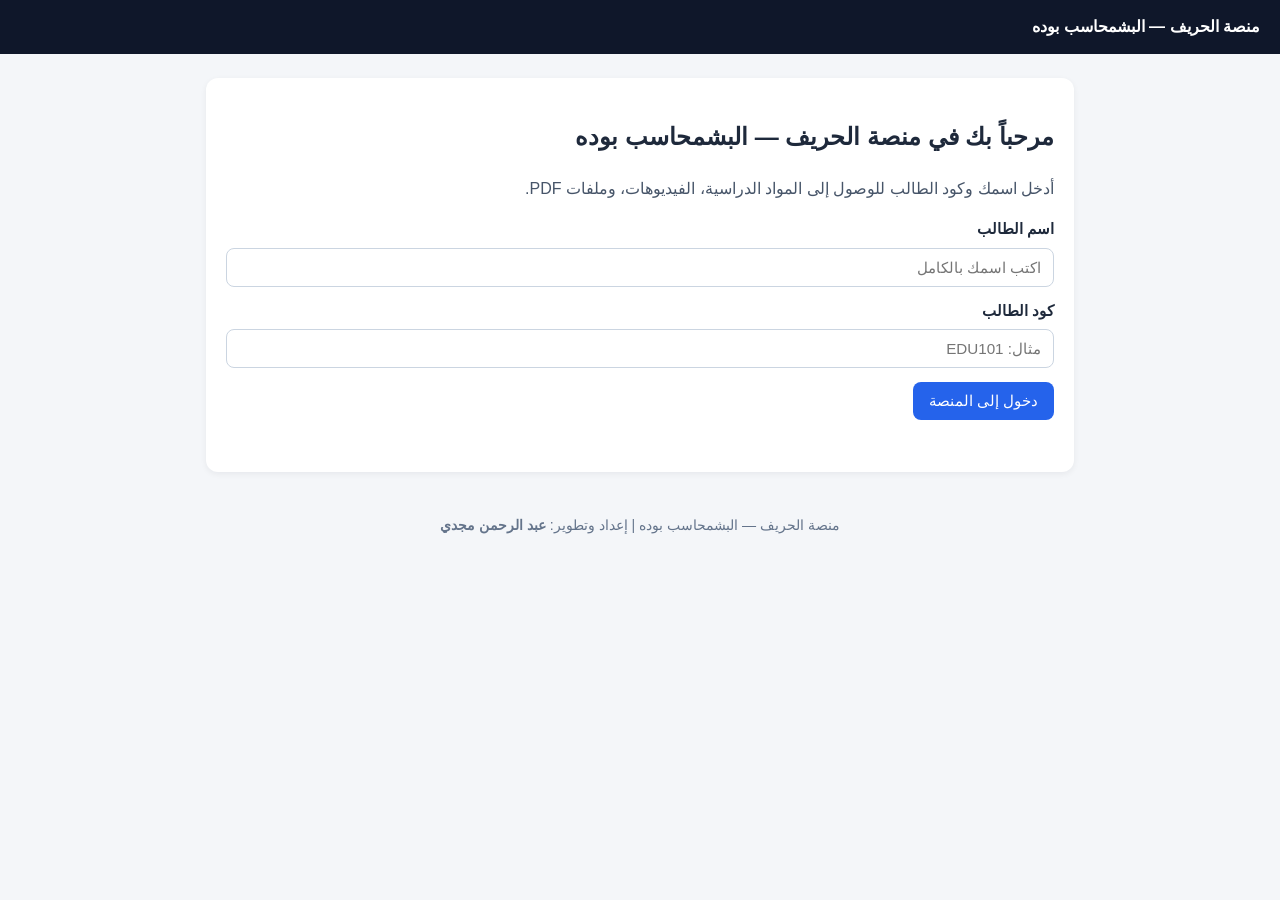
==== index.html @ e99d5e2d "Update index.html" ====
<!DOCTYPE html>
<html lang="ar" dir="rtl">
<head>
  <meta charset="UTF-8">
  <meta name="viewport" content="width=device-width, initial-scale=1.0">
  <title>منصة الحريف — البشمحاسب بوده</title>
  <link rel="stylesheet" href="style.css">
  <style>
    .btn,
    a.btn,
    button.btn {
      background-color: #2563eb;
      color: #ffffff;
      border-color: #2563eb;
    }

    .btn:hover,
    a.btn:hover,
    button.btn:hover {
      background-color: #1d4ed8;
      border-color: #1d4ed8;
    }

    .btn-logout {
      background-color: #dc2626 !important;
      border-color: #dc2626 !important;
    }

    input:focus {
      outline: 2px solid #2563eb;
      border-color: #2563eb;
    }
  </style>
</head>
<body>

  <header class="navbar">
    <strong>منصة الحريف — البشمحاسب بوده</strong>
    <div class="nav-actions">
      <span id="studentBadge"></span>
      <button type="button" id="logoutBtn" class="btn btn-logout hidden">تسجيل خروج</button>
      <button type="button" id="menuToggle" class="menu-btn hidden" aria-expanded="false" aria-controls="mobileMenu">القائمة</button>
    </div>
  </header>

  <nav id="mobileMenu" aria-label="القائمة الجانبية">
    <a href="index.html">الرئيسية</a>
    <a href="course.html?id=1">مبادئ القانون</a>
    <a href="course.html?id=2">مبادئ الاقتصاد</a>
    <a href="course.html?id=3">لغة أجنبية</a>
    <a href="course.html?id=4">مبادئ المحاسبة المالية</a>
    <a href="course.html?id=5">مبادئ إدارة الأعمال</a>
  </nav>

  <main class="container">
    <!-- شاشة تسجيل الدخول -->
    <section id="loginSection" class="card">
      <h1>مرحباً بك في منصة الحريف — البشمحاسب بوده</h1>
      <p>أدخل اسمك وكود الطالب للوصول إلى المواد الدراسية، الفيديوهات، وملفات PDF.</p>

      <form id="loginForm">
        <label for="studentNameInput">اسم الطالب</label>
        <input type="text" id="studentNameInput" placeholder="اكتب اسمك بالكامل" required>

        <label for="studentCodeInput">كود الطالب</label>
        <input type="text" id="studentCodeInput" placeholder="مثال: EDU101" required>

        <div style="margin-top: 14px;">
          <button type="submit" class="btn">دخول إلى المنصة</button>
        </div>
        <div id="loginMsg" class="msg"></div>
      </form>
    </section>

    <!-- شاشة الكورسات بعد تسجيل الدخول -->
    <section id="coursesSection" class="hidden">
      <div class="card">
        <h1>منصة الحريف — البشمحاسب بوده</h1>
        <p id="welcomeText"></p>
      </div>

      <div class="card">
        <h2>مبادئ القانون</h2>
        <p>شرح مبسط للقواعد القانونية الأساسية وتطبيقاتها العملية.</p>
        <a href="course.html?id=1" class="btn">دخول الكورس</a>
      </div>

      <div class="card">
        <h2>مبادئ الاقتصاد</h2>
        <p>فهم أساسيات العرض والطلب والنشاط الاقتصادي والموارد.</p>
        <a href="course.html?id=2" class="btn">دخول الكورس</a>
      </div>

      <div class="card">
        <h2>لغة أجنبية</h2>
        <p>تطوير المفردات والقواعد الأساسية ومهارات القراءة والفهم.</p>
        <a href="course.html?id=3" class="btn">دخول الكورس</a>
      </div>

      <div class="card">
        <h2>مبادئ المحاسبة المالية</h2>
        <p>أسس التسجيل المحاسبي وإعداد القوائم المالية خطوة بخطوة.</p>
        <a href="course.html?id=4" class="btn">دخول الكورس</a>
      </div>

      <div class="card">
        <h2>مبادئ إدارة الأعمال</h2>
        <p>التعرف على وظائف الإدارة والتخطيط والتنظيم والقيادة والرقابة.</p>
        <a href="course.html?id=5" class="btn">دخول الكورس</a>
      </div>
    </section>
  </main>

  <footer style="text-align:center; padding:18px 14px; color:#64748b; font-size:0.88rem;">
    منصة الحريف — البشمحاسب بوده | إعداد وتطوير: <strong>عبد الرحمن مجدي</strong>
  </footer>

  <script>
    const loginSection = document.getElementById("loginSection");
    const coursesSection = document.getElementById("coursesSection");
    const loginForm = document.getElementById("loginForm");
    const studentNameInput = document.getElementById("studentNameInput");
    const studentCodeInput = document.getElementById("studentCodeInput");
    const loginMsg = document.getElementById("loginMsg");
    const welcomeText = document.getElementById("welcomeText");
    const studentBadge = document.getElementById("studentBadge");
    const logoutBtn = document.getElementById("logoutBtn");
    const menuToggle = document.getElementById("menuToggle");
    const mobileMenu = document.getElementById("mobileMenu");

    function isValidCode(code) {
      const clean = code.trim().toUpperCase();
      const match = clean.match(/^([A-Z]{1,3})-?(\d{1,5})$/);
      if (!match) return false;
      const num = parseInt(match[2], 10);
      return num >= 1 && num <= 50000;
    }

    function renderHomeState() {
      // مسح أي بيانات قديمة مخزنة بشكل دائم
      localStorage.removeItem("studentAccess");
      localStorage.removeItem("studentName");
      localStorage.removeItem("studentCode");

      const name = sessionStorage.getItem("studentName");
      const code = sessionStorage.getItem("studentCode");
      const access = sessionStorage.getItem("studentAccess") === "granted";

      if (name && code && isValidCode(code) && access) {
        loginSection.classList.add("hidden");
        coursesSection.classList.remove("hidden");
        logoutBtn.classList.remove("hidden");
        menuToggle.classList.remove("hidden");
        studentBadge.textContent = "أهلاً، " + name;
        welcomeText.textContent = "إعداد وتقديم: عبد الرحمن مجدي (الحريف) — أهلاً بك يا " + name + " (" + code + ")";
      } else {
        loginSection.classList.remove("hidden");
        coursesSection.classList.add("hidden");
        logoutBtn.classList.add("hidden");
        menuToggle.classList.add("hidden");
        studentBadge.textContent = "";
      }
    }

    loginForm.addEventListener("submit", function (e) {
      e.preventDefault();
      const name = studentNameInput.value.trim();
      const code = studentCodeInput.value.trim().toUpperCase();

      if (!name) {
        loginMsg.className = "msg error";
        loginMsg.textContent = "من فضلك أدخل اسم الطالب.";
        return;
      }

      if (!isValidCode(code)) {
        loginMsg.className = "msg error";
        loginMsg.textContent = "كود الطالب غير صحيح. استخدم صيغة مثل EDU101.";
        return;
      }

      sessionStorage.setItem("studentName", name);
      sessionStorage.setItem("studentCode", code);
      sessionStorage.setItem("studentAccess", "granted");
      loginMsg.textContent = "";
      renderHomeState();
    });

    logoutBtn.addEventListener("click", function () {
      sessionStorage.removeItem("studentName");
      sessionStorage.removeItem("studentCode");
      sessionStorage.removeItem("studentAccess");
      sessionStorage.removeItem("eduPlatformAdminUnlocked");
      renderHomeState();
    });

    menuToggle.addEventListener("click", function () {
      const isOpen = mobileMenu.classList.toggle("open");
      menuToggle.setAttribute("aria-expanded", String(isOpen));
    });

    renderHomeState();
  </script>

</body>
</html>
---- style.css ----
* {
  box-sizing: border-box;
}

body {
  margin: 0;
  font-family: Tahoma, Arial, sans-serif;
  background-color: #f4f6f9;
  color: #1e293b;
  line-height: 1.6;
}

.navbar {
  background-color: #0f172a;
  color: #ffffff;
  padding: 14px 20px;
  display: flex;
  align-items: center;
  justify-content: space-between;
  position: relative;
}

.nav-actions {
  display: flex;
  align-items: center;
  gap: 10px;
}

#studentBadge {
  font-size: 0.9rem;
  color: #e2e8f0;
}

.menu-btn {
  background: transparent;
  color: #ffffff;
  border: 1px solid #475569;
  padding: 6px 12px;
  border-radius: 6px;
  cursor: pointer;
  font-size: 0.9rem;
}

.menu-btn:hover {
  background-color: #1e293b;
}

#mobileMenu {
  display: none;
  background-color: #1e293b;
  padding: 10px 20px;
}

#mobileMenu.open {
  display: block;
}

#mobileMenu a {
  display: block;
  color: #f8fafc;
  text-decoration: none;
  padding: 8px 0;
  border-bottom: 1px solid #334155;
}

#mobileMenu a:last-child {
  border-bottom: none;
}

.container {
  max-width: 900px;
  margin: 24px auto;
  padding: 0 16px;
}

.gate-box {
  background: #ffffff;
  max-width: 460px;
  margin: 40px auto;
  padding: 24px;
  border-radius: 12px;
  box-shadow: 0 4px 14px rgba(15, 23, 42, 0.08);
}

.gate-box h2 {
  margin-top: 0;
  margin-bottom: 16px;
  text-align: center;
}

.quick-login-box {
  background-color: #f8fafc;
  border: 1px solid #cbd5e1;
  border-radius: 8px;
  padding: 12px;
  margin-bottom: 16px;
}

.quick-login-box p {
  margin: 0 0 10px;
  font-size: 0.92rem;
}

.quick-actions {
  display: flex;
  gap: 8px;
  flex-wrap: wrap;
}

label {
  display: block;
  margin-top: 12px;
  margin-bottom: 6px;
  font-weight: bold;
  font-size: 0.95rem;
}

input {
  width: 100%;
  padding: 10px 12px;
  border: 1px solid #cbd5e1;
  border-radius: 8px;
  font-size: 0.95rem;
}

input:focus {
  outline: 2px solid #2563eb;
  border-color: #2563eb;
}

.btn {
  display: inline-block;
  background-color: #2563eb;
  color: #ffffff;
  text-decoration: none;
  border: none;
  padding: 10px 16px;
  border-radius: 8px;
  cursor: pointer;
  font-size: 0.95rem;
}

.btn:hover {
  background-color: #1d4ed8;
}

.btn-secondary {
  background-color: #475569;
}

.btn-secondary:hover {
  background-color: #334155;
}

.btn-logout {
  background-color: #dc2626;
  padding: 7px 12px;
  font-size: 0.85rem;
}

.btn-logout:hover {
  background-color: #b91c1c;
}

.btn-full {
  width: 100%;
  margin-top: 18px;
}

.msg {
  margin-top: 12px;
  font-size: 0.9rem;
  min-height: 20px;
}

.error {
  color: #dc2626;
}

.info {
  color: #0f766e;
}

.hero {
  background-color: #ffffff;
  padding: 28px 20px;
  text-align: center;
  border-bottom: 1px solid #e2e8f0;
}

.hero h1 {
  margin: 0 0 8px;
  font-size: 1.7rem;
}

.hero p {
  margin: 0;
  color: #475569;
}

.card {
  background: #ffffff;
  border-radius: 12px;
  padding: 20px;
  margin-bottom: 16px;
  box-shadow: 0 2px 6px rgba(15, 23, 42, 0.06);
}

.card h3 {
  margin-top: 0;
  margin-bottom: 8px;
}

.card p {
  margin-top: 0;
  color: #475569;
}

.lesson-item {
  border: 1px solid #e2e8f0;
  border-radius: 10px;
  padding: 14px 16px;
  margin-top: 14px;
  background-color: #f8fafc;
}

.lesson-header {
  display: flex;
  align-items: center;
  justify-content: space-between;
  gap: 10px;
  flex-wrap: wrap;
}

.lesson-title {
  margin: 0;
  font-size: 1rem;
  color: #0f172a;
}

.lesson-notes {
  margin: 8px 0 12px;
  color: #475569;
  font-size: 0.92rem;
}

.video-wrapper {
  position: relative;
  width: 100%;
  padding-top: 56.25%;
  border-radius: 10px;
  overflow: hidden;
  background-color: #0f172a;
  margin-bottom: 10px;
}

.video-wrapper iframe {
  position: absolute;
  top: 0;
  left: 0;
  width: 100%;
  height: 100%;
  border: 0;
}

.video-placeholder {
  padding: 12px 14px;
  border-radius: 8px;
  background-color: #fffbeb;
  border: 1px solid #fde68a;
  color: #92400e;
  font-size: 0.9rem;
  margin-bottom: 10px;
}

.empty-note {
  color: #64748b;
  font-size: 0.92rem;
}

.hidden {
  display: none !important;
}

@media (max-width: 600px) {
  .navbar {
    padding: 12px 14px;
  }

  .hero h1 {
    font-size: 1.35rem;
  }
}
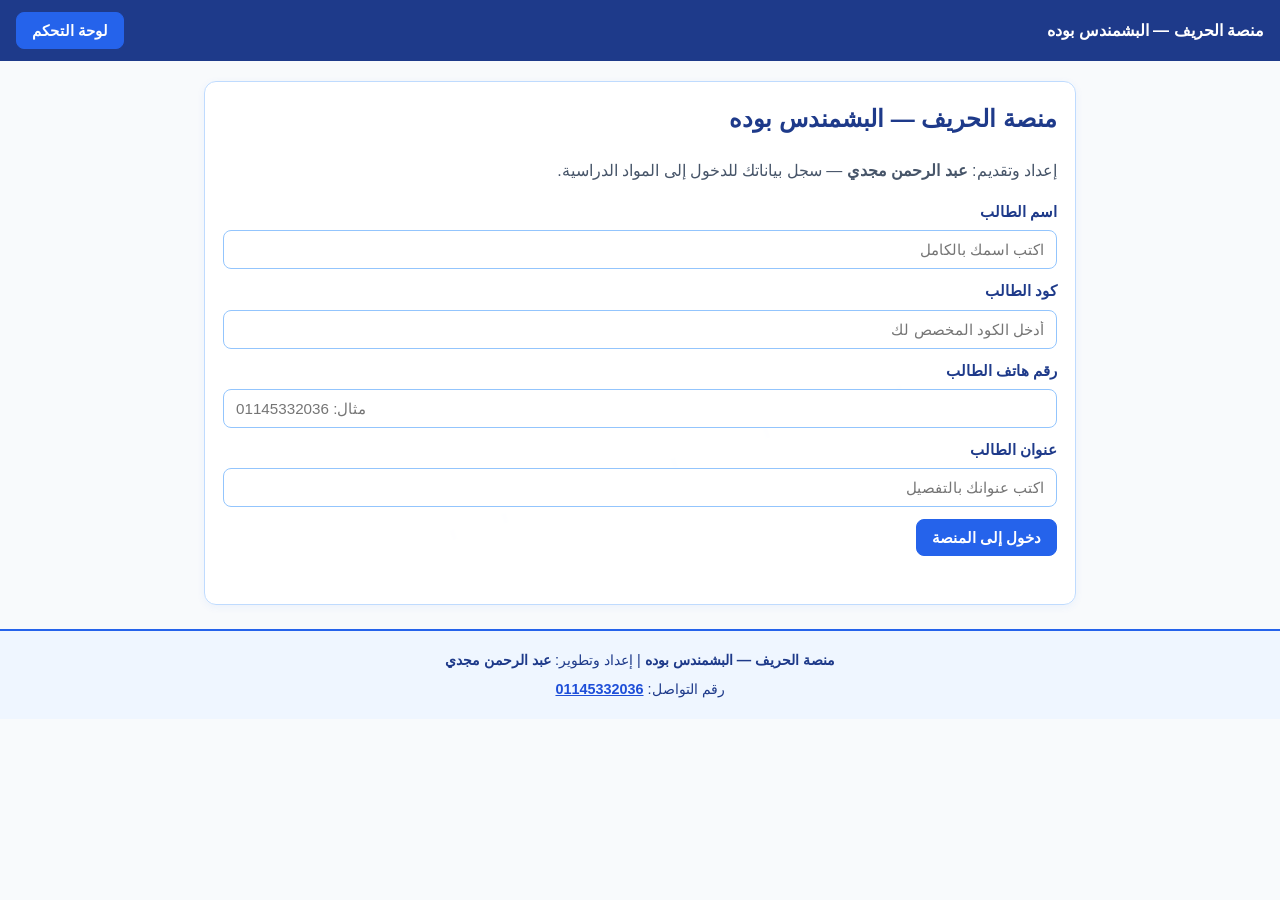
==== commit b20bfdd2: "Update index.html" ====
--- a/index.html
+++ b/index.html
@@ -3,15 +3,114 @@
 <head>
   <meta charset="UTF-8">
   <meta name="viewport" content="width=device-width, initial-scale=1.0">
-  <title>منصة الحريف — البشمحاسب بوده</title>
+  <title>منصة الحريف — البشمندس بوده</title>
   <link rel="stylesheet" href="style.css">
   <style>
+    body {
+      background-color: #f8fafc;
+      color: #0f172a;
+      margin: 0;
+      font-family: Tahoma, Arial, sans-serif;
+      position: relative;
+      min-height: 100vh;
+    }
+
+    .watermark {
+      position: fixed;
+      top: 50%;
+      left: 50%;
+      transform: translate(-50%, -50%) rotate(-18deg);
+      font-size: clamp(2.2rem, 7vw, 5.2rem);
+      font-weight: bold;
+      color: rgba(37, 99, 235, 0.06);
+      white-space: nowrap;
+      pointer-events: none;
+      user-select: none;
+      z-index: 0;
+    }
+
+    .navbar,
+    .container,
+    .owner-footer {
+      position: relative;
+      z-index: 1;
+    }
+
+    .navbar {
+      background-color: #1e3a8a;
+      color: #ffffff;
+      padding: 12px 16px;
+      display: flex;
+      align-items: center;
+      justify-content: space-between;
+      gap: 10px;
+      flex-wrap: wrap;
+    }
+
+    .nav-actions {
+      display: flex;
+      align-items: center;
+      gap: 8px;
+      flex-wrap: wrap;
+    }
+
+    .container {
+      max-width: 900px;
+      margin: 20px auto;
+      padding: 0 14px;
+    }
+
+    .card {
+      background-color: rgba(255, 255, 255, 0.96);
+      border: 1px solid #bfdbfe;
+      border-radius: 12px;
+      padding: 18px;
+      margin-bottom: 16px;
+      box-shadow: 0 2px 8px rgba(37, 99, 235, 0.06);
+    }
+
+    h1, h2, h3, h4 {
+      color: #1e3a8a;
+      margin-top: 0;
+    }
+
+    label {
+      display: block;
+      margin: 10px 0 6px;
+      font-weight: bold;
+      color: #1e3a8a;
+    }
+
+    input[type="text"],
+    input[type="tel"],
+    input[type="password"] {
+      width: 100%;
+      box-sizing: border-box;
+      padding: 10px 12px;
+      border: 1px solid #93c5fd;
+      border-radius: 8px;
+      font-size: 0.95rem;
+      background-color: #ffffff;
+    }
+
+    input:focus {
+      outline: 2px solid #2563eb;
+      border-color: #2563eb;
+    }
+
     .btn,
     a.btn,
     button.btn {
+      display: inline-block;
       background-color: #2563eb;
       color: #ffffff;
-      border-color: #2563eb;
+      border: 1px solid #2563eb;
+      border-radius: 8px;
+      padding: 9px 15px;
+      font-size: 0.92rem;
+      font-weight: bold;
+      text-decoration: none;
+      cursor: pointer;
     }
 
     .btn:hover,
@@ -21,61 +120,180 @@
       border-color: #1d4ed8;
     }
 
-    .btn-logout {
-      background-color: #dc2626 !important;
-      border-color: #dc2626 !important;
-    }
-
-    input:focus {
-      outline: 2px solid #2563eb;
-      border-color: #2563eb;
+    .btn-secondary {
+      background-color: #3b82f6;
+      border-color: #3b82f6;
+    }
+
+    .btn-danger {
+      background-color: #dc2626;
+      border-color: #dc2626;
+    }
+
+    .btn-danger:hover {
+      background-color: #b91c1c;
+      border-color: #b91c1c;
+    }
+
+    .btn-sm {
+      padding: 7px 12px;
+      font-size: 0.85rem;
+    }
+
+    .admin-panel {
+      background-color: #eff6ff;
+      border: 2px solid #2563eb;
+      border-radius: 12px;
+      padding: 16px;
+      margin-top: 16px;
+    }
+
+    .admin-actions {
+      display: flex;
+      gap: 8px;
+      flex-wrap: wrap;
+      margin-top: 12px;
+    }
+
+    .log-table-wrap {
+      overflow-x: auto;
+      margin-top: 12px;
+    }
+
+    table {
+      width: 100%;
+      border-collapse: collapse;
+      background-color: #ffffff;
+      font-size: 0.88rem;
+    }
+
+    th, td {
+      border: 1px solid #bfdbfe;
+      padding: 8px 10px;
+      text-align: right;
+    }
+
+    th {
+      background-color: #dbeafe;
+      color: #1e3a8a;
+    }
+
+    .msg {
+      margin-top: 10px;
+      font-size: 0.9rem;
+      font-weight: bold;
+    }
+
+    .msg.error {
+      color: #dc2626;
+    }
+
+    .msg.info {
+      color: #1d4ed8;
+    }
+
+    .owner-footer {
+      text-align: center;
+      padding: 18px 14px;
+      margin-top: 24px;
+      background-color: #eff6ff;
+      border-top: 2px solid #2563eb;
+      color: #1e3a8a;
+      font-size: 0.9rem;
+    }
+
+    .hidden {
+      display: none !important;
     }
   </style>
 </head>
 <body>
 
+  <div class="watermark" aria-hidden="true">عبد الرحمن مجدي</div>
+
   <header class="navbar">
-    <strong>منصة الحريف — البشمحاسب بوده</strong>
+    <strong>منصة الحريف — البشمندس بوده</strong>
     <div class="nav-actions">
       <span id="studentBadge"></span>
-      <button type="button" id="logoutBtn" class="btn btn-logout hidden">تسجيل خروج</button>
-      <button type="button" id="menuToggle" class="menu-btn hidden" aria-expanded="false" aria-controls="mobileMenu">القائمة</button>
+      <button type="button" id="openAdminBtn" class="btn btn-secondary btn-sm">لوحة التحكم</button>
+      <button type="button" id="logoutBtn" class="btn btn-danger btn-sm hidden">تسجيل خروج</button>
     </div>
   </header>
 
-  <nav id="mobileMenu" aria-label="القائمة الجانبية">
-    <a href="index.html">الرئيسية</a>
-    <a href="course.html?id=1">مبادئ القانون</a>
-    <a href="course.html?id=2">مبادئ الاقتصاد</a>
-    <a href="course.html?id=3">لغة أجنبية</a>
-    <a href="course.html?id=4">مبادئ المحاسبة المالية</a>
-    <a href="course.html?id=5">مبادئ إدارة الأعمال</a>
-  </nav>
-
   <main class="container">
+    <!-- نافذة كود لوحة التحكم -->
+    <section id="adminAuthSection" class="card admin-panel hidden">
+      <h3>دخول لوحة التحكم</h3>
+      <label for="adminCodeInput">أدخل كود الأدمن</label>
+      <input type="password" id="adminCodeInput" placeholder="اكتب كود التحكم">
+      <div class="admin-actions">
+        <button type="button" id="verifyAdminBtn" class="btn btn-sm">فتح لوحة التحكم</button>
+        <button type="button" id="closeAdminAuthBtn" class="btn btn-secondary btn-sm">إلغاء</button>
+      </div>
+      <div id="adminAuthMsg" class="msg"></div>
+    </section>
+
+    <!-- لوحة التحكم وسجل الطلاب -->
+    <section id="adminDashboardSection" class="card admin-panel hidden">
+      <div style="display:flex; justify-content:space-between; align-items:center; gap:10px; flex-wrap:wrap;">
+        <h3>لوحة التحكم — سجل الطلاب</h3>
+        <button type="button" id="lockAdminBtn" class="btn btn-danger btn-sm">إغلاق لوحة التحكم</button>
+      </div>
+      <p id="studentsCountText" style="margin:8px 0 0; color:#1e3a8a;"></p>
+
+      <div class="admin-actions">
+        <button type="button" id="exportCodesBtn" class="btn btn-secondary btn-sm">تصدير 20,000 كود TXT</button>
+        <button type="button" id="exportLogBtn" class="btn btn-sm">تصدير سجل الطلاب JSON</button>
+        <button type="button" id="clearLogBtn" class="btn btn-danger btn-sm">مسح سجل الطلاب</button>
+      </div>
+      <div id="adminDashboardMsg" class="msg"></div>
+
+      <div class="log-table-wrap">
+        <table>
+          <thead>
+            <tr>
+              <th>#</th>
+              <th>اسم الطالب</th>
+              <th>كود الطالب</th>
+              <th>رقم الهاتف</th>
+              <th>العنوان</th>
+              <th>وقت الدخول</th>
+            </tr>
+          </thead>
+          <tbody id="studentsLogBody"></tbody>
+        </table>
+      </div>
+    </section>
+
     <!-- شاشة تسجيل الدخول -->
     <section id="loginSection" class="card">
-      <h1>مرحباً بك في منصة الحريف — البشمحاسب بوده</h1>
-      <p>أدخل اسمك وكود الطالب للوصول إلى المواد الدراسية، الفيديوهات، وملفات PDF.</p>
+      <h1>منصة الحريف — البشمندس بوده</h1>
+      <p>إعداد وتقديم: <strong>عبد الرحمن مجدي</strong> — سجل بياناتك للدخول إلى المواد الدراسية.</p>
 
       <form id="loginForm">
         <label for="studentNameInput">اسم الطالب</label>
         <input type="text" id="studentNameInput" placeholder="اكتب اسمك بالكامل" required>
 
         <label for="studentCodeInput">كود الطالب</label>
-        <input type="text" id="studentCodeInput" placeholder="مثال: EDU101" required>
-
-        <div style="margin-top: 14px;">
+        <input type="text" id="studentCodeInput" placeholder="أدخل الكود المخصص لك" required>
+
+        <label for="studentPhoneInput">رقم هاتف الطالب</label>
+        <input type="tel" id="studentPhoneInput" placeholder="مثال: 01145332036" required>
+
+        <label for="studentAddressInput">عنوان الطالب</label>
+        <input type="text" id="studentAddressInput" placeholder="اكتب عنوانك بالتفصيل" required>
+
+        <div class="admin-actions">
           <button type="submit" class="btn">دخول إلى المنصة</button>
         </div>
         <div id="loginMsg" class="msg"></div>
       </form>
     </section>
 
-    <!-- شاشة الكورسات بعد تسجيل الدخول -->
+    <!-- شاشة الكورسات الخمسة -->
     <section id="coursesSection" class="hidden">
       <div class="card">
-        <h1>منصة الحريف — البشمحاسب بوده</h1>
+        <h1>منصة الحريف — البشمندس بوده</h1>
         <p id="welcomeText"></p>
       </div>
 
@@ -111,61 +329,199 @@
     </section>
   </main>
 
-  <footer style="text-align:center; padding:18px 14px; color:#64748b; font-size:0.88rem;">
-    منصة الحريف — البشمحاسب بوده | إعداد وتطوير: <strong>عبد الرحمن مجدي</strong>
+  <footer class="owner-footer">
+    <div><strong>منصة الحريف — البشمندس بوده</strong> | إعداد وتطوير: <strong>عبد الرحمن مجدي</strong></div>
+    <div style="margin-top:6px;">رقم التواصل: <a href="tel:01145332036" style="color:#1d4ed8; font-weight:bold;">01145332036</a></div>
   </footer>
 
   <script>
+    const ADMIN_CODE = "M2601820";
+    const ADMIN_SESSION_KEY = "eduPlatformAdminUnlocked";
+    const STUDENTS_LOG_KEY = "eduPlatformStudentsLog";
+    const TOTAL_CODES = 20000;
+
+    const ALPHABET = "ABCDEFGHJKLMNPQRSTUVWXYZabcdefghijkmnpqrstuvwxyz23456789";
+    const SYMBOLS = "#@%$!*-_";
+
+    function generateComplexCodes(count) {
+      const codes = [];
+      const seen = new Set();
+      let seed = 987654321;
+
+      function nextRand() {
+        seed = (seed * 1664525 + 1013904223) >>> 0;
+        return seed;
+      }
+
+      while (codes.length < count) {
+        let part = "";
+        for (let i = 0; i < 8; i++) {
+          part += ALPHABET[nextRand() % ALPHABET.length];
+        }
+        const sym1 = SYMBOLS[nextRand() % SYMBOLS.length];
+        const sym2 = SYMBOLS[nextRand() % SYMBOLS.length];
+        const num = String(1000 + (nextRand() % 9000));
+        const candidate = "HRF-" + part.slice(0, 4) + sym1 + part.slice(4) + sym2 + num;
+
+        if (!seen.has(candidate)) {
+          seen.add(candidate);
+          codes.push(candidate);
+        }
+      }
+      return codes;
+    }
+
+    const ALLOWED_CODES_LIST = generateComplexCodes(TOTAL_CODES);
+    const ALLOWED_CODES_SET = new Set(ALLOWED_CODES_LIST);
+
+    function isValidCode(code) {
+      return ALLOWED_CODES_SET.has((code || "").trim());
+    }
+
+    function isValidPhone(phone) {
+      const digits = (phone || "").replace(/\D/g, "");
+      return digits.length >= 8 && digits.length <= 15;
+    }
+
     const loginSection = document.getElementById("loginSection");
     const coursesSection = document.getElementById("coursesSection");
     const loginForm = document.getElementById("loginForm");
     const studentNameInput = document.getElementById("studentNameInput");
     const studentCodeInput = document.getElementById("studentCodeInput");
+    const studentPhoneInput = document.getElementById("studentPhoneInput");
+    const studentAddressInput = document.getElementById("studentAddressInput");
     const loginMsg = document.getElementById("loginMsg");
     const welcomeText = document.getElementById("welcomeText");
     const studentBadge = document.getElementById("studentBadge");
     const logoutBtn = document.getElementById("logoutBtn");
-    const menuToggle = document.getElementById("menuToggle");
-    const mobileMenu = document.getElementById("mobileMenu");
-
-    function isValidCode(code) {
-      const clean = code.trim().toUpperCase();
-      const match = clean.match(/^([A-Z]{1,3})-?(\d{1,5})$/);
-      if (!match) return false;
-      const num = parseInt(match[2], 10);
-      return num >= 1 && num <= 50000;
+
+    const openAdminBtn = document.getElementById("openAdminBtn");
+    const adminAuthSection = document.getElementById("adminAuthSection");
+    const adminCodeInput = document.getElementById("adminCodeInput");
+    const verifyAdminBtn = document.getElementById("verifyAdminBtn");
+    const closeAdminAuthBtn = document.getElementById("closeAdminAuthBtn");
+    const adminAuthMsg = document.getElementById("adminAuthMsg");
+
+    const adminDashboardSection = document.getElementById("adminDashboardSection");
+    const lockAdminBtn = document.getElementById("lockAdminBtn");
+    const studentsCountText = document.getElementById("studentsCountText");
+    const studentsLogBody = document.getElementById("studentsLogBody");
+    const exportCodesBtn = document.getElementById("exportCodesBtn");
+    const exportLogBtn = document.getElementById("exportLogBtn");
+    const clearLogBtn = document.getElementById("clearLogBtn");
+    const adminDashboardMsg = document.getElementById("adminDashboardMsg");
+
+    function loadStudentsLog() {
+      try {
+        const raw = localStorage.getItem(STUDENTS_LOG_KEY);
+        const list = raw ? JSON.parse(raw) : [];
+        return Array.isArray(list) ? list : [];
+      } catch (e) {
+        return [];
+      }
+    }
+
+    function saveStudentsLog(list) {
+      localStorage.setItem(STUDENTS_LOG_KEY, JSON.stringify(list));
+    }
+
+    function renderStudentsLog() {
+      const list = loadStudentsLog();
+      studentsCountText.textContent =
+        "إجمالي تسجيلات الدخول المسجلة: " + list.length + " | عدد الأكواد المفعّلة: " + ALLOWED_CODES_LIST.length;
+      studentsLogBody.innerHTML = "";
+
+      if (list.length === 0) {
+        const tr = document.createElement("tr");
+        const td = document.createElement("td");
+        td.colSpan = 6;
+        td.style.textAlign = "center";
+        td.textContent = "لا يوجد طلاب مسجلون في السجل حتى الآن.";
+        tr.appendChild(td);
+        studentsLogBody.appendChild(tr);
+        return;
+      }
+
+      list.forEach((entry, idx) => {
+        const tr = document.createElement("tr");
+
+        const numTd = document.createElement("td");
+        numTd.textContent = String(idx + 1);
+
+        const nameTd = document.createElement("td");
+        nameTd.textContent = entry.name || "";
+
+        const codeTd = document.createElement("td");
+        codeTd.textContent = entry.code || "";
+
+        const phoneTd = document.createElement("td");
+        phoneTd.textContent = entry.phone || "";
+
+        const addressTd = document.createElement("td");
+        addressTd.textContent = entry.address || "";
+
+        const timeTd = document.createElement("td");
+        timeTd.textContent = entry.time || "";
+
+        tr.appendChild(numTd);
+        tr.appendChild(nameTd);
+        tr.appendChild(codeTd);
+        tr.appendChild(phoneTd);
+        tr.appendChild(addressTd);
+        tr.appendChild(timeTd);
+        studentsLogBody.appendChild(tr);
+      });
+    }
+
+    function refreshAdminView() {
+      const unlocked = sessionStorage.getItem(ADMIN_SESSION_KEY) === "true";
+      if (unlocked) {
+        adminAuthSection.classList.add("hidden");
+        adminDashboardSection.classList.remove("hidden");
+        renderStudentsLog();
+      } else {
+        adminDashboardSection.classList.add("hidden");
+      }
     }
 
     function renderHomeState() {
-      // مسح أي بيانات قديمة مخزنة بشكل دائم
       localStorage.removeItem("studentAccess");
       localStorage.removeItem("studentName");
       localStorage.removeItem("studentCode");
+      localStorage.removeItem("studentPhone");
+      localStorage.removeItem("studentAddress");
 
       const name = sessionStorage.getItem("studentName");
       const code = sessionStorage.getItem("studentCode");
+      const phone = sessionStorage.getItem("studentPhone");
+      const address = sessionStorage.getItem("studentAddress");
       const access = sessionStorage.getItem("studentAccess") === "granted";
 
       if (name && code && isValidCode(code) && access) {
         loginSection.classList.add("hidden");
         coursesSection.classList.remove("hidden");
         logoutBtn.classList.remove("hidden");
-        menuToggle.classList.remove("hidden");
         studentBadge.textContent = "أهلاً، " + name;
-        welcomeText.textContent = "إعداد وتقديم: عبد الرحمن مجدي (الحريف) — أهلاً بك يا " + name + " (" + code + ")";
+        welcomeText.textContent =
+          "إعداد وتقديم: عبد الرحمن مجدي — أهلاً بك يا " + name +
+          (phone ? " | هاتف: " + phone : "") +
+          (address ? " | العنوان: " + address : "");
       } else {
         loginSection.classList.remove("hidden");
         coursesSection.classList.add("hidden");
         logoutBtn.classList.add("hidden");
-        menuToggle.classList.add("hidden");
         studentBadge.textContent = "";
       }
+
+      refreshAdminView();
     }
 
     loginForm.addEventListener("submit", function (e) {
       e.preventDefault();
       const name = studentNameInput.value.trim();
-      const code = studentCodeInput.value.trim().toUpperCase();
+      const code = studentCodeInput.value.trim();
+      const phone = studentPhoneInput.value.trim();
+      const address = studentAddressInput.value.trim();
 
       if (!name) {
         loginMsg.className = "msg error";
@@ -175,28 +531,115 @@
 
       if (!isValidCode(code)) {
         loginMsg.className = "msg error";
-        loginMsg.textContent = "كود الطالب غير صحيح. استخدم صيغة مثل EDU101.";
+        loginMsg.textContent = "كود الطالب غير صحيح أو غير مسموح.";
+        return;
+      }
+
+      if (!isValidPhone(phone)) {
+        loginMsg.className = "msg error";
+        loginMsg.textContent = "من فضلك أدخل رقم هاتف صحيح للطالب.";
+        return;
+      }
+
+      if (!address) {
+        loginMsg.className = "msg error";
+        loginMsg.textContent = "من فضلك أدخل عنوان الطالب.";
         return;
       }
 
       sessionStorage.setItem("studentName", name);
       sessionStorage.setItem("studentCode", code);
+      sessionStorage.setItem("studentPhone", phone);
+      sessionStorage.setItem("studentAddress", address);
       sessionStorage.setItem("studentAccess", "granted");
+
+      const log = loadStudentsLog();
+      log.push({
+        name: name,
+        code: code,
+        phone: phone,
+        address: address,
+        time: new Date().toLocaleString("ar-EG")
+      });
+      saveStudentsLog(log);
+
       loginMsg.textContent = "";
       renderHomeState();
+    });
+
+    openAdminBtn.addEventListener("click", function () {
+      if (sessionStorage.getItem(ADMIN_SESSION_KEY) === "true") {
+        refreshAdminView();
+        return;
+      }
+      adminAuthSection.classList.remove("hidden");
+      adminAuthMsg.textContent = "";
+      adminCodeInput.value = "";
+      adminCodeInput.focus();
+    });
+
+    closeAdminAuthBtn.addEventListener("click", function () {
+      adminAuthSection.classList.add("hidden");
+      adminAuthMsg.textContent = "";
+    });
+
+    verifyAdminBtn.addEventListener("click", function () {
+      if (adminCodeInput.value.trim() === ADMIN_CODE) {
+        sessionStorage.setItem(ADMIN_SESSION_KEY, "true");
+        adminAuthSection.classList.add("hidden");
+        adminAuthMsg.textContent = "";
+        refreshAdminView();
+      } else {
+        adminAuthMsg.className = "msg error";
+        adminAuthMsg.textContent = "كود لوحة التحكم غير صحيح.";
+      }
+    });
+
+    lockAdminBtn.addEventListener("click", function () {
+      sessionStorage.removeItem(ADMIN_SESSION_KEY);
+      refreshAdminView();
+    });
+
+    exportCodesBtn.addEventListener("click", function () {
+      const blob = new Blob([ALLOWED_CODES_LIST.join("\n")], { type: "text/plain;charset=utf-8" });
+      const url = URL.createObjectURL(blob);
+      const a = document.createElement("a");
+      a.href = url;
+      a.download = "student-codes-20000.txt";
+      a.click();
+      URL.revokeObjectURL(url);
+      adminDashboardMsg.className = "msg info";
+      adminDashboardMsg.textContent = "تم تصدير قائمة الـ 20,000 كود بنجاح.";
+    });
+
+    exportLogBtn.addEventListener("click", function () {
+      const list = loadStudentsLog();
+      const blob = new Blob([JSON.stringify(list, null, 2)], { type: "application/json;charset=utf-8" });
+      const url = URL.createObjectURL(blob);
+      const a = document.createElement("a");
+      a.href = url;
+      a.download = "students-log.json";
+      a.click();
+      URL.revokeObjectURL(url);
+      adminDashboardMsg.className = "msg info";
+      adminDashboardMsg.textContent = "تم تصدير سجل الطلاب.";
+    });
+
+    clearLogBtn.addEventListener("click", function () {
+      saveStudentsLog([]);
+      renderStudentsLog();
+      adminDashboardMsg.className = "msg info";
+      adminDashboardMsg.textContent = "تم مسح سجل الطلاب.";
     });
 
     logoutBtn.addEventListener("click", function () {
       sessionStorage.removeItem("studentName");
       sessionStorage.removeItem("studentCode");
+      sessionStorage.removeItem("studentPhone");
+      sessionStorage.removeItem("studentAddress");
       sessionStorage.removeItem("studentAccess");
-      sessionStorage.removeItem("eduPlatformAdminUnlocked");
+      sessionStorage.removeItem(ADMIN_SESSION_KEY);
       renderHomeState();
-    });
-
-    menuToggle.addEventListener("click", function () {
-      const isOpen = mobileMenu.classList.toggle("open");
-      menuToggle.setAttribute("aria-expanded", String(isOpen));
     });
 
     renderHomeState();
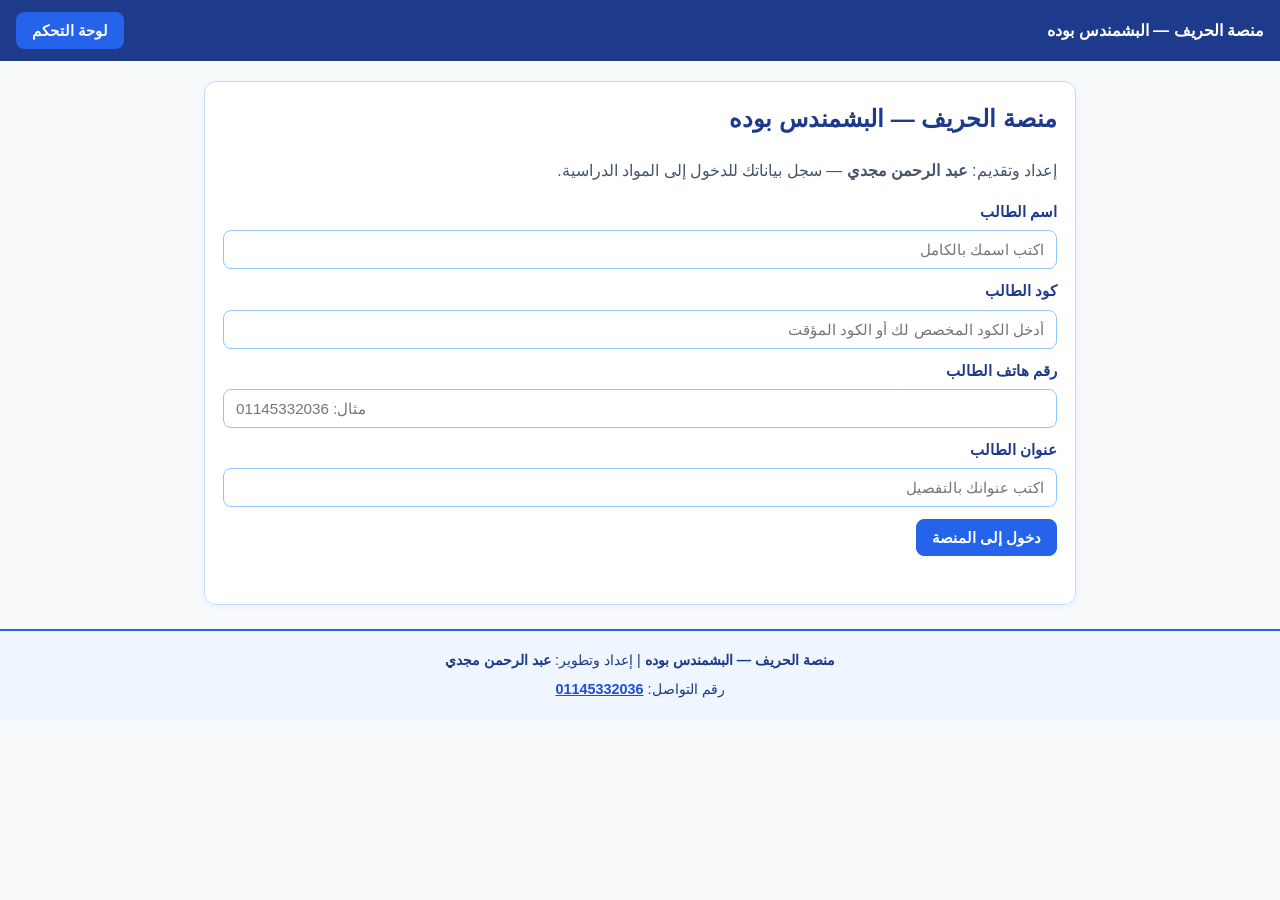
==== commit 0a895ac7: "Update index.html" ====
--- a/index.html
+++ b/index.html
@@ -83,7 +83,11 @@
 
     input[type="text"],
     input[type="tel"],
-    input[type="password"] {
+    input[type="password"],
+    input[type="number"],
+    input[type="file"],
+    select,
+    textarea {
       width: 100%;
       box-sizing: border-box;
       padding: 10px 12px;
@@ -91,9 +95,17 @@
       border-radius: 8px;
       font-size: 0.95rem;
       background-color: #ffffff;
-    }
-
-    input:focus {
+      font-family: inherit;
+    }
+
+    textarea {
+      min-height: 85px;
+      resize: vertical;
+    }
+
+    input:focus,
+    select:focus,
+    textarea:focus {
       outline: 2px solid #2563eb;
       border-color: #2563eb;
     }
@@ -148,6 +160,14 @@
       margin-top: 16px;
     }
 
+    .admin-subbox {
+      background-color: #ffffff;
+      border: 1px solid #bfdbfe;
+      border-radius: 10px;
+      padding: 14px;
+      margin-top: 14px;
+    }
+
     .admin-actions {
       display: flex;
       gap: 8px;
@@ -233,10 +253,10 @@
       <div id="adminAuthMsg" class="msg"></div>
     </section>
 
-    <!-- لوحة التحكم وسجل الطلاب -->
+    <!-- لوحة التحكم -->
     <section id="adminDashboardSection" class="card admin-panel hidden">
       <div style="display:flex; justify-content:space-between; align-items:center; gap:10px; flex-wrap:wrap;">
-        <h3>لوحة التحكم — سجل الطلاب</h3>
+        <h3>لوحة التحكم — إدارة المحتوى وسجل الطلاب</h3>
         <button type="button" id="lockAdminBtn" class="btn btn-danger btn-sm">إغلاق لوحة التحكم</button>
       </div>
       <p id="studentsCountText" style="margin:8px 0 0; color:#1e3a8a;"></p>
@@ -248,6 +268,104 @@
       </div>
       <div id="adminDashboardMsg" class="msg"></div>
 
+      <!-- 1. رفع درس جديد وفيديو يوتيوب -->
+      <div class="admin-subbox">
+        <h4>رفع درس جديد إلى المادة</h4>
+        <label for="uploadCourseSelect">اختر المادة الدراسية</label>
+        <select id="uploadCourseSelect">
+          <option value="1">مبادئ القانون</option>
+          <option value="2">مبادئ الاقتصاد</option>
+          <option value="3">لغة أجنبية</option>
+          <option value="4">مبادئ المحاسبة المالية</option>
+          <option value="5">مبادئ إدارة الأعمال</option>
+        </select>
+
+        <label for="lessonTitleInput">عنوان الدرس</label>
+        <input type="text" id="lessonTitleInput" placeholder="مثال: الدرس الرابع — تطبيقات عملية">
+
+        <label for="lessonSummaryInput">ملخص الدرس</label>
+        <textarea id="lessonSummaryInput" placeholder="اكتب ملخصاً مختصراً للدرس..."></textarea>
+
+        <label for="lessonYoutubeInput">رابط أو معرف فيديو يوتيوب (اختياري)</label>
+        <input type="text" id="lessonYoutubeInput" placeholder="مثال: https://youtu.be/... أو معرف الفيديو">
+
+        <div class="admin-actions">
+          <button type="button" id="publishLessonBtn" class="btn btn-sm">رفع الدرس إلى قاعدة البيانات</button>
+        </div>
+        <div id="lessonUploadMsg" class="msg"></div>
+      </div>
+
+      <!-- 2. رفع / إضافة كتاب أو ملف للمادة -->
+      <div class="admin-subbox">
+        <h4>إضافة كتاب أو ملف (من مجلد books أو رابط أو ملف محلي)</h4>
+        <label for="bookCourseSelect">اختر المادة الدراسية</label>
+        <select id="bookCourseSelect">
+          <option value="1">مبادئ القانون</option>
+          <option value="2">مبادئ الاقتصاد</option>
+          <option value="3">لغة أجنبية</option>
+          <option value="4">مبادئ المحاسبة المالية</option>
+          <option value="5">مبادئ إدارة الأعمال</option>
+        </select>
+
+        <label for="bookTitleInput">اسم الكتاب أو الملف</label>
+        <input type="text" id="bookTitleInput" placeholder="مثال: مذكرة المحاسبة — الترم الأول">
+
+        <label for="bookUrlInput">مسار أو رابط الملف (مثال: books/accounting.pdf أو رابط مباشر)</label>
+        <input type="text" id="bookUrlInput" placeholder="books/file.pdf أو https://...">
+
+        <label for="bookFileInput">أو اختر ملفاً من جهازك (PDF أو مستند)</label>
+        <input type="file" id="bookFileInput" accept=".pdf,.doc,.docx,.ppt,.pptx,.txt,.zip">
+
+        <div class="admin-actions">
+          <button type="button" id="publishBookBtn" class="btn btn-sm">حفظ الكتاب / الملف</button>
+        </div>
+        <div id="bookUploadMsg" class="msg"></div>
+      </div>
+
+      <!-- 3. إنشاء ورفع اختبار اختيار من متعدد للمادة -->
+      <div class="admin-subbox">
+        <h4>إنشاء ورفع اختبار للمادة</h4>
+        <label for="quizCourseSelect">اختر المادة الدراسية</label>
+        <select id="quizCourseSelect">
+          <option value="1">مبادئ القانون</option>
+          <option value="2">مبادئ الاقتصاد</option>
+          <option value="3">لغة أجنبية</option>
+          <option value="4">مبادئ المحاسبة المالية</option>
+          <option value="5">مبادئ إدارة الأعمال</option>
+        </select>
+
+        <label for="quizTitleInput">عنوان الاختبار</label>
+        <input type="text" id="quizTitleInput" placeholder="مثال: اختبار الوحدة الأولى">
+
+        <label for="quizQuestionInput">نص السؤال</label>
+        <input type="text" id="quizQuestionInput" placeholder="اكتب السؤال هنا...">
+
+        <label for="quizOptionsInput">الاختيارات (افصل بينها بفاصلة عادية أو عربية)</label>
+        <input type="text" id="quizOptionsInput" placeholder="مثال: الاختيار الأول، الاختيار الثاني، الاختيار الثالث">
+
+        <label for="quizCorrectIndexInput">رقم الإجابة الصحيحة (يبدأ من 1)</label>
+        <input type="number" id="quizCorrectIndexInput" min="1" value="1">
+
+        <div class="admin-actions">
+          <button type="button" id="publishQuizBtn" class="btn btn-sm">حفظ ورفع الاختبار</button>
+        </div>
+        <div id="quizUploadMsg" class="msg"></div>
+      </div>
+
+      <!-- 4. إدارة الكود المؤقت -->
+      <div class="admin-subbox">
+        <h4>إدارة الكود المؤقت (Temporary Access Code)</h4>
+        <label for="tempCodeHoursInput">مدة الصلاحية بالساعات</label>
+        <input type="number" id="tempCodeHoursInput" min="1" max="720" value="24">
+
+        <div class="admin-actions">
+          <button type="button" id="generateTempCodeBtn" class="btn btn-sm">توليد وحفظ كود مؤقت</button>
+          <button type="button" id="clearTempCodeBtn" class="btn btn-danger btn-sm">إلغاء الكود المؤقت</button>
+        </div>
+        <div id="tempCodeStatus" class="msg info"></div>
+      </div>
+
+      <!-- سجل الطلاب -->
       <div class="log-table-wrap">
         <table>
           <thead>
@@ -275,7 +393,7 @@
         <input type="text" id="studentNameInput" placeholder="اكتب اسمك بالكامل" required>
 
         <label for="studentCodeInput">كود الطالب</label>
-        <input type="text" id="studentCodeInput" placeholder="أدخل الكود المخصص لك" required>
+        <input type="text" id="studentCodeInput" placeholder="أدخل الكود المخصص لك أو الكود المؤقت" required>
 
         <label for="studentPhoneInput">رقم هاتف الطالب</label>
         <input type="tel" id="studentPhoneInput" placeholder="مثال: 01145332036" required>
@@ -335,6 +453,11 @@
   </footer>
 
   <script>
+    const FIREBASE_DB_URL = "https://al7ref-platform-default-rtdb.firebaseio.com";
+    const SYNC_NODE = "al7ref_platform_state";
+    const COURSES_CACHE_KEY = "al7refCoursesDataCache";
+    const TEMP_CODE_CACHE_KEY = "al7refTempAccessCode";
+
     const ADMIN_CODE = "M2601820";
     const ADMIN_SESSION_KEY = "eduPlatformAdminUnlocked";
     const STUDENTS_LOG_KEY = "eduPlatformStudentsLog";
@@ -374,14 +497,120 @@
     const ALLOWED_CODES_LIST = generateComplexCodes(TOTAL_CODES);
     const ALLOWED_CODES_SET = new Set(ALLOWED_CODES_LIST);
 
+    let TEMP_ACCESS_CODE = null;
+    try {
+      const cachedTemp = localStorage.getItem(TEMP_CODE_CACHE_KEY);
+      if (cachedTemp) TEMP_ACCESS_CODE = JSON.parse(cachedTemp);
+    } catch (e) {}
+
+    function getActiveTempCode() {
+      if (!TEMP_ACCESS_CODE || !TEMP_ACCESS_CODE.code || !TEMP_ACCESS_CODE.expiresAt) {
+        return null;
+      }
+      if (Date.now() > Number(TEMP_ACCESS_CODE.expiresAt)) {
+        return null;
+      }
+      return String(TEMP_ACCESS_CODE.code).trim();
+    }
+
     function isValidCode(code) {
-      return ALLOWED_CODES_SET.has((code || "").trim());
+      const clean = (code || "").trim();
+      if (!clean) return false;
+      if (ALLOWED_CODES_SET.has(clean)) return true;
+      const activeTemp = getActiveTempCode();
+      return Boolean(activeTemp && clean === activeTemp);
     }
 
     function isValidPhone(phone) {
       const digits = (phone || "").replace(/\D/g, "");
       return digits.length >= 8 && digits.length <= 15;
     }
+
+    const DEFAULT_COURSES_DATA = {
+      "1": {
+        title: "مبادئ القانون",
+        description: "مدخل إلى القاعدة القانونية، مصادر القانون، وتطبيقاته الأساسية في الحياة العملية.",
+        lessons: [
+          { title: "الدرس الأول: مفهوم القاعدة القانونية وخصائصها", summary: "الفرق بين القاعدة القانونية والقواعد الأخلاقية والاجتماعية.", youtubeUrl: "" },
+          { title: "الدرس الثاني: مصادر القانون وتدرجها", summary: "التشريع، العرف، ومبادئ الشريعة والقانون.", youtubeUrl: "" },
+          { title: "الدرس الثالث: الأشخاص وحقوقهم والتزاماتهم", summary: "الشخص الطبيعي والشخص المعنوي وأهلية الأداء والوجوب.", youtubeUrl: "" }
+        ],
+        books: [],
+        quizzes: []
+      },
+      "2": {
+        title: "مبادئ الاقتصاد",
+        description: "فهم المشكلة الاقتصادية، ندرة الموارد، وآليات السوق والعرض والطلب.",
+        lessons: [
+          { title: "الدرس الأول: المشكلة الاقتصادية والندرة", summary: "اختيار البدائل وتكلفة الفرصة البديلة وإنتاجية الموارد.", youtubeUrl: "" },
+          { title: "الدرس الثاني: الطلب والعرض وتوازن السوق", summary: "العلاقة بين السعر والكمية المطلوبة والمعروضة.", youtubeUrl: "" },
+          { title: "الدرس الثالث: النشاط الاقتصادي والسياسات العامة", summary: "الناتج المحلي، التضخم، ودور الدولة في استقرار السوق.", youtubeUrl: "" }
+        ],
+        books: [],
+        quizzes: []
+      },
+      "3": {
+        title: "لغة أجنبية",
+        description: "تنمية الحصيلة اللغوية، القواعد الأساسية، وفهم النصوص والتواصل.",
+        lessons: [
+          { title: "الدرس الأول: المفردات الأساسية والمصطلحات", summary: "الكلمات الأكثر استخداماً في القراءة والمحادثة اليومية.", youtubeUrl: "" },
+          { title: "الدرس الثاني: الأزمنة وتركيب الجملة", summary: "بناء الجمل الصحيحة في المضارع والماضي والمستقبل.", youtubeUrl: "" },
+          { title: "الدرس الثالث: الفهم القرائي والكتابة المختصرة", summary: "استخراج الفكرة الرئيسية وصياغة فقرات واضحة.", youtubeUrl: "" }
+        ],
+        books: [],
+        quizzes: []
+      },
+      "4": {
+        title: "مبادئ المحاسبة المالية",
+        description: "أسس الدورة المحاسبية، قيود اليومية، إعداد ميزان المراجعة والقوائم المالية.",
+        lessons: [
+          { title: "الدرس الأول: المعادلة المحاسبية والحسابات", summary: "الأصول = الخصوم + حقوق الملكية، وتأثير العمليات المالية.", youtubeUrl: "" },
+          { title: "الدرس الثاني: دفتر اليومية ودفتر الأستاذ", summary: "تسجيل القيود المحاسبية والترحيل إلى الحسابات المختصة.", youtubeUrl: "" },
+          { title: "الدرس الثالث: ميزان المراجعة والقوائم الختامية", summary: "التحقق من التوازن وإعداد قائمة الدخل والمركز المالي.", youtubeUrl: "" }
+        ],
+        books: [],
+        quizzes: []
+      },
+      "5": {
+        title: "مبادئ إدارة الأعمال",
+        description: "دراسة وظائف الإدارة الحديثة واتخاذ القرار وتنظيم فرق العمل وتحقيق الأهداف.",
+        lessons: [
+          { title: "الدرس الأول: التخطيط وتحديد الأهداف", summary: "وضع الخطط قصيرة وطويلة المدى وتحديد الأولويات.", youtubeUrl: "" },
+          { title: "الدرس الثاني: التنظيم وتوزيع المسؤوليات", summary: "الهياكل التنظيمية وتفويض الصلاحيات وتنسيق الأقسام.", youtubeUrl: "" },
+          { title: "الدرس الثالث: القيادة والرقابة وتحسين الأداء", summary: "تحفيز العاملين وقياس النتائج ومعالجة الانحرافات.", youtubeUrl: "" }
+        ],
+        books: [],
+        quizzes: []
+      }
+    };
+
+    function cloneDefaultCourses() {
+      return JSON.parse(JSON.stringify(DEFAULT_COURSES_DATA));
+    }
+
+    function normalizeCoursesData(rawCourses) {
+      const base = cloneDefaultCourses();
+      if (!rawCourses || typeof rawCourses !== "object") return base;
+
+      Object.keys(base).forEach((courseId) => {
+        const incoming = rawCourses[courseId];
+        if (incoming && typeof incoming === "object") {
+          if (incoming.title) base[courseId].title = incoming.title;
+          if (incoming.description) base[courseId].description = incoming.description;
+          if (Array.isArray(incoming.lessons)) base[courseId].lessons = incoming.lessons;
+          if (Array.isArray(incoming.books)) base[courseId].books = incoming.books;
+          if (Array.isArray(incoming.quizzes)) base[courseId].quizzes = incoming.quizzes;
+        }
+      });
+
+      return base;
+    }
+
+    let COURSES_DATA = cloneDefaultCourses();
+    try {
+      const cached = localStorage.getItem(COURSES_CACHE_KEY);
+      if (cached) COURSES_DATA = normalizeCoursesData(JSON.parse(cached));
+    } catch (e) {}
 
     const loginSection = document.getElementById("loginSection");
     const coursesSection = document.getElementById("coursesSection");
@@ -411,6 +640,65 @@
     const clearLogBtn = document.getElementById("clearLogBtn");
     const adminDashboardMsg = document.getElementById("adminDashboardMsg");
 
+    const uploadCourseSelect = document.getElementById("uploadCourseSelect");
+    const lessonTitleInput = document.getElementById("lessonTitleInput");
+    const lessonSummaryInput = document.getElementById("lessonSummaryInput");
+    const lessonYoutubeInput = document.getElementById("lessonYoutubeInput");
+    const publishLessonBtn = document.getElementById("publishLessonBtn");
+    const lessonUploadMsg = document.getElementById("lessonUploadMsg");
+
+    const bookCourseSelect = document.getElementById("bookCourseSelect");
+    const bookTitleInput = document.getElementById("bookTitleInput");
+    const bookUrlInput = document.getElementById("bookUrlInput");
+    const bookFileInput = document.getElementById("bookFileInput");
+    const publishBookBtn = document.getElementById("publishBookBtn");
+    const bookUploadMsg = document.getElementById("bookUploadMsg");
+
+    const quizCourseSelect = document.getElementById("quizCourseSelect");
+    const quizTitleInput = document.getElementById("quizTitleInput");
+    const quizQuestionInput = document.getElementById("quizQuestionInput");
+    const quizOptionsInput = document.getElementById("quizOptionsInput");
+    const quizCorrectIndexInput = document.getElementById("quizCorrectIndexInput");
+    const publishQuizBtn = document.getElementById("publishQuizBtn");
+    const quizUploadMsg = document.getElementById("quizUploadMsg");
+
+    const tempCodeHoursInput = document.getElementById("tempCodeHoursInput");
+    const generateTempCodeBtn = document.getElementById("generateTempCodeBtn");
+    const clearTempCodeBtn = document.getElementById("clearTempCodeBtn");
+    const tempCodeStatus = document.getElementById("tempCodeStatus");
+
+    async function loadCloudState() {
+      try {
+        const res = await fetch(`${FIREBASE_DB_URL}/${SYNC_NODE}.json`);
+        if (!res.ok) return null;
+        return await res.json();
+      } catch (err) {
+        console.warn("تعذر جلب البيانات من Firebase، سيتم الاعتماد على التخزين المحلي:", err);
+        return null;
+      }
+    }
+
+    async function saveCloudState(partialPayload) {
+      try {
+        const current = await loadCloudState();
+        const merged = {
+          ...(current && typeof current === "object" ? current : {}),
+          ...partialPayload,
+          updatedAt: Date.now()
+        };
+
+        const res = await fetch(`${FIREBASE_DB_URL}/${SYNC_NODE}.json`, {
+          method: "PUT",
+          headers: { "Content-Type": "application/json" },
+          body: JSON.stringify(merged)
+        });
+        return res.ok;
+      } catch (err) {
+        console.warn("تعذر حفظ البيانات في Firebase:", err);
+        return false;
+      }
+    }
+
     function loadStudentsLog() {
       try {
         const raw = localStorage.getItem(STUDENTS_LOG_KEY);
@@ -423,6 +711,34 @@
 
     function saveStudentsLog(list) {
       localStorage.setItem(STUDENTS_LOG_KEY, JSON.stringify(list));
+      saveCloudState({ studentsLog: list });
+    }
+
+    async function persistCoursesData() {
+      COURSES_DATA = normalizeCoursesData(COURSES_DATA);
+      localStorage.setItem(COURSES_CACHE_KEY, JSON.stringify(COURSES_DATA));
+      return await saveCloudState({ coursesData: COURSES_DATA });
+    }
+
+    function readFileAsDataUrl(file) {
+      return new Promise((resolve, reject) => {
+        const reader = new FileReader();
+        reader.onload = () => resolve(reader.result);
+        reader.onerror = reject;
+        reader.readAsDataURL(file);
+      });
+    }
+
+    function renderTempCodeStatus() {
+      const activeTemp = getActiveTempCode();
+      if (activeTemp) {
+        const expDate = new Date(Number(TEMP_ACCESS_CODE.expiresAt)).toLocaleString("ar-EG");
+        tempCodeStatus.className = "msg info";
+        tempCodeStatus.textContent = "الكود المؤقت النشط: " + activeTemp + " | ينتهي في: " + expDate;
+      } else {
+        tempCodeStatus.className = "msg";
+        tempCodeStatus.textContent = "لا يوجد كود مؤقت نشط حالياً.";
+      }
     }
 
     function renderStudentsLog() {
@@ -479,6 +795,7 @@
         adminAuthSection.classList.add("hidden");
         adminDashboardSection.classList.remove("hidden");
         renderStudentsLog();
+        renderTempCodeStatus();
       } else {
         adminDashboardSection.classList.add("hidden");
       }
@@ -516,6 +833,140 @@
       refreshAdminView();
     }
 
+    publishLessonBtn.addEventListener("click", async function () {
+      const courseId = uploadCourseSelect.value;
+      const title = lessonTitleInput.value.trim();
+      const summary = lessonSummaryInput.value.trim();
+      const youtubeUrl = lessonYoutubeInput.value.trim();
+
+      if (!title) {
+        lessonUploadMsg.className = "msg error";
+        lessonUploadMsg.textContent = "من فضلك أدخل عنوان الدرس.";
+        return;
+      }
+
+      COURSES_DATA = normalizeCoursesData(COURSES_DATA);
+      COURSES_DATA[courseId].lessons.push({
+        title: title,
+        summary: summary || "درس مضاف من لوحة التحكم.",
+        youtubeUrl: youtubeUrl
+      });
+
+      const saved = await persistCoursesData();
+      lessonTitleInput.value = "";
+      lessonSummaryInput.value = "";
+      lessonYoutubeInput.value = "";
+      lessonUploadMsg.className = saved ? "msg info" : "msg error";
+      lessonUploadMsg.textContent = saved
+        ? "تم رفع الدرس وحفظه على Firebase بنجاح."
+        : "تم الحفظ محلياً، لكن تعذر الاتصال بـ Firebase.";
+    });
+
+    publishBookBtn.addEventListener("click", async function () {
+      const courseId = bookCourseSelect.value;
+      const customTitle = bookTitleInput.value.trim();
+      let fileUrl = bookUrlInput.value.trim();
+      const selectedFile = bookFileInput.files && bookFileInput.files[0];
+
+      let finalTitle = customTitle;
+      let mimeType = "";
+      let fileName = "";
+
+      if (selectedFile) {
+        finalTitle = finalTitle || selectedFile.name;
+        mimeType = selectedFile.type || "";
+        fileName = selectedFile.name;
+        if (!fileUrl) {
+          fileUrl = await readFileAsDataUrl(selectedFile);
+        }
+      }
+
+      if (!finalTitle || !fileUrl) {
+        bookUploadMsg.className = "msg error";
+        bookUploadMsg.textContent = "أدخل اسم الملف ومسار/رابط الملف أو اختر ملفاً من جهازك.";
+        return;
+      }
+
+      COURSES_DATA = normalizeCoursesData(COURSES_DATA);
+      COURSES_DATA[courseId].books.push({
+        title: finalTitle,
+        url: fileUrl,
+        mimeType: mimeType,
+        fileName: fileName || (finalTitle + ".pdf")
+      });
+
+      const saved = await persistCoursesData();
+      bookTitleInput.value = "";
+      bookUrlInput.value = "";
+      bookFileInput.value = "";
+      bookUploadMsg.className = saved ? "msg info" : "msg error";
+      bookUploadMsg.textContent = saved
+        ? "تم حفظ الملف وإضافته للمادة بنجاح."
+        : "تم الحفظ محلياً؛ لو حجم الملف كبير يُفضّل رفعه داخل مجلد books في GitHub وربط مساره.";
+    });
+
+    publishQuizBtn.addEventListener("click", async function () {
+      const courseId = quizCourseSelect.value;
+      const title = quizTitleInput.value.trim() || "اختبار المادة";
+      const question = quizQuestionInput.value.trim();
+      const options = quizOptionsInput.value
+        .split(/[,،]/)
+        .map((item) => item.trim())
+        .filter(Boolean);
+      const correctIndex = Number(quizCorrectIndexInput.value) - 1;
+
+      if (!question || options.length < 2) {
+        quizUploadMsg.className = "msg error";
+        quizUploadMsg.textContent = "اكتب نص السؤال واخترين على الأقل مفصولين بفاصلة.";
+        return;
+      }
+
+      if (correctIndex < 0 || correctIndex >= options.length) {
+        quizUploadMsg.className = "msg error";
+        quizUploadMsg.textContent = "رقم الإجابة الصحيحة خارج نطاق الاختيارات.";
+        return;
+      }
+
+      COURSES_DATA = normalizeCoursesData(COURSES_DATA);
+      COURSES_DATA[courseId].quizzes.push({
+        title: title,
+        question: question,
+        options: options,
+        correctIndex: correctIndex
+      });
+
+      const saved = await persistCoursesData();
+      quizTitleInput.value = "";
+      quizQuestionInput.value = "";
+      quizOptionsInput.value = "";
+      quizCorrectIndexInput.value = "1";
+      quizUploadMsg.className = saved ? "msg info" : "msg error";
+      quizUploadMsg.textContent = saved
+        ? "تم رفع الاختبار وحفظه في Firebase بنجاح."
+        : "تم الحفظ محلياً، لكن تعذر الاتصال بـ Firebase.";
+    });
+
+    generateTempCodeBtn.addEventListener("click", async function () {
+      const hours = Math.max(1, Math.min(720, Number(tempCodeHoursInput.value) || 24));
+      const randomPart = Math.random().toString(36).substring(2, 7).toUpperCase();
+      const code = "TMP-" + randomPart + "-" + String(Math.floor(100 + Math.random() * 900));
+      const expiresAt = Date.now() + hours * 60 * 60 * 1000;
+
+      TEMP_ACCESS_CODE = { code, expiresAt };
+      localStorage.setItem(TEMP_CODE_CACHE_KEY, JSON.stringify(TEMP_ACCESS_CODE));
+      renderTempCodeStatus();
+
+      const saved = await saveCloudState({ tempAccessCode: TEMP_ACCESS_CODE });
+      tempCodeStatus.textContent += saved ? " — تمت المزامنة مع Firebase" : " — محلي فقط";
+    });
+
+    clearTempCodeBtn.addEventListener("click", async function () {
+      TEMP_ACCESS_CODE = null;
+      localStorage.removeItem(TEMP_CODE_CACHE_KEY);
+      renderTempCodeStatus();
+      await saveCloudState({ tempAccessCode: null });
+    });
+
     loginForm.addEventListener("submit", function (e) {
       e.preventDefault();
       const name = studentNameInput.value.trim();
@@ -531,7 +982,7 @@
 
       if (!isValidCode(code)) {
         loginMsg.className = "msg error";
-        loginMsg.textContent = "كود الطالب غير صحيح أو غير مسموح.";
+        loginMsg.textContent = "كود الطالب غير صحيح أو منتهي الصلاحية.";
         return;
       }
 
@@ -642,7 +1093,31 @@
       renderHomeState();
     });
 
-    renderHomeState();
+    async function initHomeSync() {
+      renderHomeState();
+      renderTempCodeStatus();
+      const cloudState = await loadCloudState();
+      if (cloudState && typeof cloudState === "object") {
+        if (Array.isArray(cloudState.studentsLog)) {
+          localStorage.setItem(STUDENTS_LOG_KEY, JSON.stringify(cloudState.studentsLog));
+        }
+        if (cloudState.coursesData && typeof cloudState.coursesData === "object") {
+          COURSES_DATA = normalizeCoursesData(cloudState.coursesData);
+          localStorage.setItem(COURSES_CACHE_KEY, JSON.stringify(COURSES_DATA));
+        }
+        if (cloudState.tempAccessCode && typeof cloudState.tempAccessCode === "object") {
+          TEMP_ACCESS_CODE = cloudState.tempAccessCode;
+          localStorage.setItem(TEMP_CODE_CACHE_KEY, JSON.stringify(TEMP_ACCESS_CODE));
+        } else if (cloudState.tempAccessCode === null) {
+          TEMP_ACCESS_CODE = null;
+          localStorage.removeItem(TEMP_CODE_CACHE_KEY);
+        }
+        renderHomeState();
+        renderTempCodeStatus();
+      }
+    }
+
+    initHomeSync();
   </script>
 
 </body>
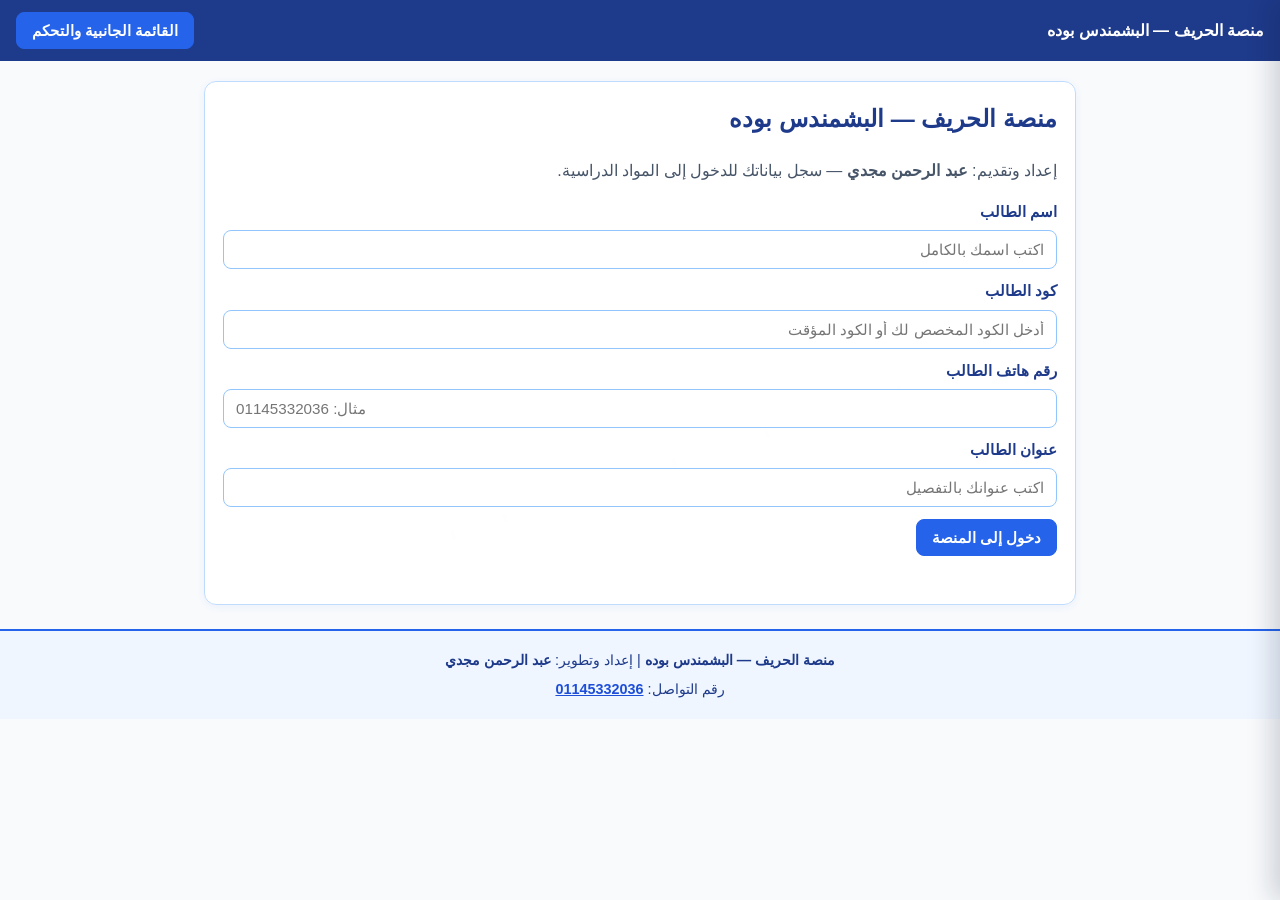
==== commit f7e91f87: "Update index.html" ====
--- a/index.html
+++ b/index.html
@@ -31,7 +31,9 @@
 
     .navbar,
     .container,
-    .owner-footer {
+    .owner-footer,
+    .side-drawer,
+    .drawer-backdrop {
       position: relative;
       z-index: 1;
     }
@@ -45,6 +47,7 @@
       justify-content: space-between;
       gap: 10px;
       flex-wrap: wrap;
+      z-index: 20;
     }
 
     .nav-actions {
@@ -152,12 +155,38 @@
       font-size: 0.85rem;
     }
 
-    .admin-panel {
-      background-color: #eff6ff;
-      border: 2px solid #2563eb;
-      border-radius: 12px;
+    /* القائمة الجانبية */
+    .drawer-backdrop {
+      position: fixed;
+      inset: 0;
+      background: rgba(15, 23, 42, 0.45);
+      z-index: 40;
+    }
+
+    .side-drawer {
+      position: fixed;
+      top: 0;
+      right: 0;
+      width: min(460px, 94vw);
+      height: 100vh;
+      background: #eff6ff;
+      border-left: 2px solid #2563eb;
+      box-shadow: -8px 0 24px rgba(15, 23, 42, 0.18);
       padding: 16px;
-      margin-top: 16px;
+      overflow-y: auto;
+      z-index: 50;
+      transition: transform 0.25s ease;
+    }
+
+    .side-drawer.closed {
+      transform: translateX(100%);
+    }
+
+    .drawer-tabs {
+      display: flex;
+      gap: 8px;
+      margin: 12px 0;
+      flex-wrap: wrap;
     }
 
     .admin-subbox {
@@ -184,12 +213,12 @@
       width: 100%;
       border-collapse: collapse;
       background-color: #ffffff;
-      font-size: 0.88rem;
+      font-size: 0.85rem;
     }
 
     th, td {
       border: 1px solid #bfdbfe;
-      padding: 8px 10px;
+      padding: 7px 9px;
       text-align: right;
     }
 
@@ -235,154 +264,189 @@
     <strong>منصة الحريف — البشمندس بوده</strong>
     <div class="nav-actions">
       <span id="studentBadge"></span>
-      <button type="button" id="openAdminBtn" class="btn btn-secondary btn-sm">لوحة التحكم</button>
+      <button type="button" id="openAdminBtn" class="btn btn-secondary btn-sm">القائمة الجانبية والتحكم</button>
       <button type="button" id="logoutBtn" class="btn btn-danger btn-sm hidden">تسجيل خروج</button>
     </div>
   </header>
 
-  <main class="container">
+  <div id="drawerBackdrop" class="drawer-backdrop hidden"></div>
+
+  <aside id="sideDrawer" class="side-drawer closed" aria-label="قائمة التحكم والطلاب المسجلين">
+    <div style="display:flex; justify-content:space-between; align-items:center; gap:8px;">
+      <h3 style="margin:0;">القائمة الجانبية</h3>
+      <button type="button" id="closeDrawerBtn" class="btn btn-danger btn-sm">إغلاق</button>
+    </div>
+
     <!-- نافذة كود لوحة التحكم -->
-    <section id="adminAuthSection" class="card admin-panel hidden">
-      <h3>دخول لوحة التحكم</h3>
+    <div id="adminAuthSection" class="admin-subbox">
+      <h4>دخول لوحة التحكم</h4>
       <label for="adminCodeInput">أدخل كود الأدمن</label>
       <input type="password" id="adminCodeInput" placeholder="اكتب كود التحكم">
       <div class="admin-actions">
         <button type="button" id="verifyAdminBtn" class="btn btn-sm">فتح لوحة التحكم</button>
-        <button type="button" id="closeAdminAuthBtn" class="btn btn-secondary btn-sm">إلغاء</button>
       </div>
       <div id="adminAuthMsg" class="msg"></div>
-    </section>
-
-    <!-- لوحة التحكم -->
-    <section id="adminDashboardSection" class="card admin-panel hidden">
-      <div style="display:flex; justify-content:space-between; align-items:center; gap:10px; flex-wrap:wrap;">
-        <h3>لوحة التحكم — إدارة المحتوى وسجل الطلاب</h3>
-        <button type="button" id="lockAdminBtn" class="btn btn-danger btn-sm">إغلاق لوحة التحكم</button>
-      </div>
-      <p id="studentsCountText" style="margin:8px 0 0; color:#1e3a8a;"></p>
-
-      <div class="admin-actions">
-        <button type="button" id="exportCodesBtn" class="btn btn-secondary btn-sm">تصدير 20,000 كود TXT</button>
-        <button type="button" id="exportLogBtn" class="btn btn-sm">تصدير سجل الطلاب JSON</button>
-        <button type="button" id="clearLogBtn" class="btn btn-danger btn-sm">مسح سجل الطلاب</button>
+    </div>
+
+    <!-- محتوى لوحة التحكم والصفحة الجانبية للمسجلين -->
+    <div id="adminDashboardSection" class="hidden">
+      <div class="drawer-tabs">
+        <button type="button" id="tabManageBtn" class="btn btn-sm">إدارة المحتوى والاختبارات</button>
+        <button type="button" id="tabRegisteredBtn" class="btn btn-secondary btn-sm">الطلاب المسجلون</button>
+        <button type="button" id="lockAdminBtn" class="btn btn-danger btn-sm">قفل اللوحة</button>
       </div>
       <div id="adminDashboardMsg" class="msg"></div>
 
-      <!-- 1. رفع درس جديد وفيديو يوتيوب -->
-      <div class="admin-subbox">
-        <h4>رفع درس جديد إلى المادة</h4>
-        <label for="uploadCourseSelect">اختر المادة الدراسية</label>
-        <select id="uploadCourseSelect">
-          <option value="1">مبادئ القانون</option>
-          <option value="2">مبادئ الاقتصاد</option>
-          <option value="3">لغة أجنبية</option>
-          <option value="4">مبادئ المحاسبة المالية</option>
-          <option value="5">مبادئ إدارة الأعمال</option>
-        </select>
-
-        <label for="lessonTitleInput">عنوان الدرس</label>
-        <input type="text" id="lessonTitleInput" placeholder="مثال: الدرس الرابع — تطبيقات عملية">
-
-        <label for="lessonSummaryInput">ملخص الدرس</label>
-        <textarea id="lessonSummaryInput" placeholder="اكتب ملخصاً مختصراً للدرس..."></textarea>
-
-        <label for="lessonYoutubeInput">رابط أو معرف فيديو يوتيوب (اختياري)</label>
-        <input type="text" id="lessonYoutubeInput" placeholder="مثال: https://youtu.be/... أو معرف الفيديو">
-
+      <!-- تبويب 1: إدارة المحتوى والاختبارات -->
+      <div id="manageTabPanel">
         <div class="admin-actions">
-          <button type="button" id="publishLessonBtn" class="btn btn-sm">رفع الدرس إلى قاعدة البيانات</button>
+          <button type="button" id="exportCodesBtn" class="btn btn-secondary btn-sm">تصدير 20,000 كود TXT</button>
         </div>
-        <div id="lessonUploadMsg" class="msg"></div>
+
+        <!-- 1. رفع درس جديد بعدة روابط فيديو -->
+        <div class="admin-subbox">
+          <h4>رفع درس جديد (يدعم أكثر من رابط فيديو)</h4>
+          <label for="uploadCourseSelect">اختر المادة الدراسية</label>
+          <select id="uploadCourseSelect">
+            <option value="1">مبادئ القانون</option>
+            <option value="2">مبادئ الاقتصاد</option>
+            <option value="3">لغة أجنبية</option>
+            <option value="4">مبادئ المحاسبة المالية</option>
+            <option value="5">مبادئ إدارة الأعمال</option>
+          </select>
+
+          <label for="lessonTitleInput">عنوان الدرس</label>
+          <input type="text" id="lessonTitleInput" placeholder="مثال: الدرس الرابع — تطبيقات عملية">
+
+          <label for="lessonSummaryInput">ملخص الدرس</label>
+          <textarea id="lessonSummaryInput" placeholder="اكتب ملخصاً مختصراً للدرس..."></textarea>
+
+          <label for="lessonYoutubeInput">روابط أو معرفات فيديوهات يوتيوب (افصل بفاصلة أو سطر جديد)</label>
+          <textarea id="lessonYoutubeInput" placeholder="مثال:&#10;https://youtu.be/VIDEO_ID_1&#10;https://youtu.be/VIDEO_ID_2"></textarea>
+
+          <div class="admin-actions">
+            <button type="button" id="publishLessonBtn" class="btn btn-sm">رفع الدرس إلى قاعدة البيانات</button>
+          </div>
+          <div id="lessonUploadMsg" class="msg"></div>
+        </div>
+
+        <!-- 2. رفع / إضافة كتاب أو ملف للمادة -->
+        <div class="admin-subbox">
+          <h4>إضافة كتاب أو ملف (من مجلد books أو رابط أو ملف محلي)</h4>
+          <label for="bookCourseSelect">اختر المادة الدراسية</label>
+          <select id="bookCourseSelect">
+            <option value="1">مبادئ القانون</option>
+            <option value="2">مبادئ الاقتصاد</option>
+            <option value="3">لغة أجنبية</option>
+            <option value="4">مبادئ المحاسبة المالية</option>
+            <option value="5">مبادئ إدارة الأعمال</option>
+          </select>
+
+          <label for="bookTitleInput">اسم الكتاب أو الملف</label>
+          <input type="text" id="bookTitleInput" placeholder="مثال: مذكرة المحاسبة — الترم الأول">
+
+          <label for="bookUrlInput">مسار أو رابط الملف (مثال: books/accounting.pdf)</label>
+          <input type="text" id="bookUrlInput" placeholder="books/file.pdf أو رابط مباشر">
+
+          <label for="bookFileInput">أو اختر ملفاً من جهازك (PDF أو مستند)</label>
+          <input type="file" id="bookFileInput" accept=".pdf,.doc,.docx,.ppt,.pptx,.txt,.zip">
+
+          <div class="admin-actions">
+            <button type="button" id="publishBookBtn" class="btn btn-sm">حفظ الكتاب / الملف</button>
+          </div>
+          <div id="bookUploadMsg" class="msg"></div>
+        </div>
+
+        <!-- 3. إنشاء ورفع اختبار (بابل شيت + مقالي) -->
+        <div class="admin-subbox">
+          <h4>إنشاء ورفع اختبار (بابل شيت / مقالي)</h4>
+          <label for="quizCourseSelect">اختر المادة الدراسية</label>
+          <select id="quizCourseSelect">
+            <option value="1">مبادئ القانون</option>
+            <option value="2">مبادئ الاقتصاد</option>
+            <option value="3">لغة أجنبية</option>
+            <option value="4">مبادئ المحاسبة المالية</option>
+            <option value="5">مبادئ إدارة الأعمال</option>
+          </select>
+
+          <label for="quizTypeSelect">نوع السؤال</label>
+          <select id="quizTypeSelect">
+            <option value="mcq">بابل شيت (اختيار من متعدد)</option>
+            <option value="essay">سؤال مقالي</option>
+          </select>
+
+          <label for="quizTitleInput">عنوان الاختبار</label>
+          <input type="text" id="quizTitleInput" placeholder="مثال: اختبار شامل — الوحدة الأولى">
+
+          <label for="quizQuestionInput">نص السؤال</label>
+          <input type="text" id="quizQuestionInput" placeholder="اكتب نص السؤال هنا...">
+
+          <label for="quizPointsInput">درجة السؤال</label>
+          <input type="number" id="quizPointsInput" min="1" max="100" value="5">
+
+          <div id="mcqFieldsBox">
+            <label for="quizOptionsInput">الاختيارات (افصل بينها بفاصلة عادية أو عربية)</label>
+            <input type="text" id="quizOptionsInput" placeholder="مثال: الاختيار الأول، الاختيار الثاني، الاختيار الثالث">
+
+            <label for="quizCorrectIndexInput">رقم الإجابة الصحيحة (يبدأ من 1)</label>
+            <input type="number" id="quizCorrectIndexInput" min="1" value="1">
+          </div>
+
+          <div id="essayFieldsBox" class="hidden">
+            <label for="quizModelAnswerInput">الإجابة النموذجية / نقاط الحل (اختياري)</label>
+            <textarea id="quizModelAnswerInput" placeholder="اكتب العناصر أو الإجابة النموذجية..."></textarea>
+          </div>
+
+          <div class="admin-actions">
+            <button type="button" id="publishQuizBtn" class="btn btn-sm">حفظ ورفع السؤال للاختبار</button>
+          </div>
+          <div id="quizUploadMsg" class="msg"></div>
+        </div>
+
+        <!-- 4. إدارة الكود المؤقت -->
+        <div class="admin-subbox">
+          <h4>إدارة الكود المؤقت</h4>
+          <label for="tempCodeHoursInput">مدة الصلاحية بالساعات</label>
+          <input type="number" id="tempCodeHoursInput" min="1" max="720" value="24">
+
+          <div class="admin-actions">
+            <button type="button" id="generateTempCodeBtn" class="btn btn-sm">توليد وحفظ كود مؤقت</button>
+            <button type="button" id="clearTempCodeBtn" class="btn btn-danger btn-sm">إلغاء الكود المؤقت</button>
+          </div>
+          <div id="tempCodeStatus" class="msg info"></div>
+        </div>
       </div>
 
-      <!-- 2. رفع / إضافة كتاب أو ملف للمادة -->
-      <div class="admin-subbox">
-        <h4>إضافة كتاب أو ملف (من مجلد books أو رابط أو ملف محلي)</h4>
-        <label for="bookCourseSelect">اختر المادة الدراسية</label>
-        <select id="bookCourseSelect">
-          <option value="1">مبادئ القانون</option>
-          <option value="2">مبادئ الاقتصاد</option>
-          <option value="3">لغة أجنبية</option>
-          <option value="4">مبادئ المحاسبة المالية</option>
-          <option value="5">مبادئ إدارة الأعمال</option>
-        </select>
-
-        <label for="bookTitleInput">اسم الكتاب أو الملف</label>
-        <input type="text" id="bookTitleInput" placeholder="مثال: مذكرة المحاسبة — الترم الأول">
-
-        <label for="bookUrlInput">مسار أو رابط الملف (مثال: books/accounting.pdf أو رابط مباشر)</label>
-        <input type="text" id="bookUrlInput" placeholder="books/file.pdf أو https://...">
-
-        <label for="bookFileInput">أو اختر ملفاً من جهازك (PDF أو مستند)</label>
-        <input type="file" id="bookFileInput" accept=".pdf,.doc,.docx,.ppt,.pptx,.txt,.zip">
-
-        <div class="admin-actions">
-          <button type="button" id="publishBookBtn" class="btn btn-sm">حفظ الكتاب / الملف</button>
+      <!-- تبويب 2: الصفحة الجانبية للناس اللي سجلت -->
+      <div id="registeredTabPanel" class="hidden">
+        <div class="admin-subbox">
+          <h4>الطلاب المسجلون في المنصة</h4>
+          <p id="studentsCountText" style="margin:6px 0 0; color:#1e3a8a;"></p>
+          <div class="admin-actions">
+            <button type="button" id="exportLogBtn" class="btn btn-sm">تصدير سجل الطلاب JSON</button>
+            <button type="button" id="clearLogBtn" class="btn btn-danger btn-sm">مسح سجل الطلاب</button>
+          </div>
+          <div class="log-table-wrap">
+            <table>
+              <thead>
+                <tr>
+                  <th>#</th>
+                  <th>اسم الطالب</th>
+                  <th>كود الطالب</th>
+                  <th>رقم الهاتف</th>
+                  <th>العنوان</th>
+                  <th>وقت الدخول</th>
+                </tr>
+              </thead>
+              <tbody id="studentsLogBody"></tbody>
+            </table>
+          </div>
         </div>
-        <div id="bookUploadMsg" class="msg"></div>
       </div>
-
-      <!-- 3. إنشاء ورفع اختبار اختيار من متعدد للمادة -->
-      <div class="admin-subbox">
-        <h4>إنشاء ورفع اختبار للمادة</h4>
-        <label for="quizCourseSelect">اختر المادة الدراسية</label>
-        <select id="quizCourseSelect">
-          <option value="1">مبادئ القانون</option>
-          <option value="2">مبادئ الاقتصاد</option>
-          <option value="3">لغة أجنبية</option>
-          <option value="4">مبادئ المحاسبة المالية</option>
-          <option value="5">مبادئ إدارة الأعمال</option>
-        </select>
-
-        <label for="quizTitleInput">عنوان الاختبار</label>
-        <input type="text" id="quizTitleInput" placeholder="مثال: اختبار الوحدة الأولى">
-
-        <label for="quizQuestionInput">نص السؤال</label>
-        <input type="text" id="quizQuestionInput" placeholder="اكتب السؤال هنا...">
-
-        <label for="quizOptionsInput">الاختيارات (افصل بينها بفاصلة عادية أو عربية)</label>
-        <input type="text" id="quizOptionsInput" placeholder="مثال: الاختيار الأول، الاختيار الثاني، الاختيار الثالث">
-
-        <label for="quizCorrectIndexInput">رقم الإجابة الصحيحة (يبدأ من 1)</label>
-        <input type="number" id="quizCorrectIndexInput" min="1" value="1">
-
-        <div class="admin-actions">
-          <button type="button" id="publishQuizBtn" class="btn btn-sm">حفظ ورفع الاختبار</button>
-        </div>
-        <div id="quizUploadMsg" class="msg"></div>
-      </div>
-
-      <!-- 4. إدارة الكود المؤقت -->
-      <div class="admin-subbox">
-        <h4>إدارة الكود المؤقت (Temporary Access Code)</h4>
-        <label for="tempCodeHoursInput">مدة الصلاحية بالساعات</label>
-        <input type="number" id="tempCodeHoursInput" min="1" max="720" value="24">
-
-        <div class="admin-actions">
-          <button type="button" id="generateTempCodeBtn" class="btn btn-sm">توليد وحفظ كود مؤقت</button>
-          <button type="button" id="clearTempCodeBtn" class="btn btn-danger btn-sm">إلغاء الكود المؤقت</button>
-        </div>
-        <div id="tempCodeStatus" class="msg info"></div>
-      </div>
-
-      <!-- سجل الطلاب -->
-      <div class="log-table-wrap">
-        <table>
-          <thead>
-            <tr>
-              <th>#</th>
-              <th>اسم الطالب</th>
-              <th>كود الطالب</th>
-              <th>رقم الهاتف</th>
-              <th>العنوان</th>
-              <th>وقت الدخول</th>
-            </tr>
-          </thead>
-          <tbody id="studentsLogBody"></tbody>
-        </table>
-      </div>
-    </section>
-
+    </div>
+  </aside>
+
+  <main class="container">
     <!-- شاشة تسجيل الدخول -->
     <section id="loginSection" class="card">
       <h1>منصة الحريف — البشمندس بوده</h1>
@@ -526,14 +590,21 @@
       return digits.length >= 8 && digits.length <= 15;
     }
 
+    function extractVideoUrlsList(rawText) {
+      return (rawText || "")
+        .split(/[\n,،]+/)
+        .map((item) => item.trim())
+        .filter(Boolean);
+    }
+
     const DEFAULT_COURSES_DATA = {
       "1": {
         title: "مبادئ القانون",
         description: "مدخل إلى القاعدة القانونية، مصادر القانون، وتطبيقاته الأساسية في الحياة العملية.",
         lessons: [
-          { title: "الدرس الأول: مفهوم القاعدة القانونية وخصائصها", summary: "الفرق بين القاعدة القانونية والقواعد الأخلاقية والاجتماعية.", youtubeUrl: "" },
-          { title: "الدرس الثاني: مصادر القانون وتدرجها", summary: "التشريع، العرف، ومبادئ الشريعة والقانون.", youtubeUrl: "" },
-          { title: "الدرس الثالث: الأشخاص وحقوقهم والتزاماتهم", summary: "الشخص الطبيعي والشخص المعنوي وأهلية الأداء والوجوب.", youtubeUrl: "" }
+          { title: "الدرس الأول: مفهوم القاعدة القانونية وخصائصها", summary: "الفرق بين القاعدة القانونية والقواعد الأخلاقية والاجتماعية.", youtubeUrls: [] },
+          { title: "الدرس الثاني: مصادر القانون وتدرجها", summary: "التشريع، العرف، ومبادئ الشريعة والقانون.", youtubeUrls: [] },
+          { title: "الدرس الثالث: الأشخاص وحقوقهم والتزاماتهم", summary: "الشخص الطبيعي والشخص المعنوي وأهلية الأداء والوجوب.", youtubeUrls: [] }
         ],
         books: [],
         quizzes: []
@@ -542,9 +613,9 @@
         title: "مبادئ الاقتصاد",
         description: "فهم المشكلة الاقتصادية، ندرة الموارد، وآليات السوق والعرض والطلب.",
         lessons: [
-          { title: "الدرس الأول: المشكلة الاقتصادية والندرة", summary: "اختيار البدائل وتكلفة الفرصة البديلة وإنتاجية الموارد.", youtubeUrl: "" },
-          { title: "الدرس الثاني: الطلب والعرض وتوازن السوق", summary: "العلاقة بين السعر والكمية المطلوبة والمعروضة.", youtubeUrl: "" },
-          { title: "الدرس الثالث: النشاط الاقتصادي والسياسات العامة", summary: "الناتج المحلي، التضخم، ودور الدولة في استقرار السوق.", youtubeUrl: "" }
+          { title: "الدرس الأول: المشكلة الاقتصادية والندرة", summary: "اختيار البدائل وتكلفة الفرصة البديلة وإنتاجية الموارد.", youtubeUrls: [] },
+          { title: "الدرس الثاني: الطلب والعرض وتوازن السوق", summary: "العلاقة بين السعر والكمية المطلوبة والمعروضة.", youtubeUrls: [] },
+          { title: "الدرس الثالث: النشاط الاقتصادي والسياسات العامة", summary: "الناتج المحلي، التضخم، ودور الدولة في استقرار السوق.", youtubeUrls: [] }
         ],
         books: [],
         quizzes: []
@@ -553,9 +624,9 @@
         title: "لغة أجنبية",
         description: "تنمية الحصيلة اللغوية، القواعد الأساسية، وفهم النصوص والتواصل.",
         lessons: [
-          { title: "الدرس الأول: المفردات الأساسية والمصطلحات", summary: "الكلمات الأكثر استخداماً في القراءة والمحادثة اليومية.", youtubeUrl: "" },
-          { title: "الدرس الثاني: الأزمنة وتركيب الجملة", summary: "بناء الجمل الصحيحة في المضارع والماضي والمستقبل.", youtubeUrl: "" },
-          { title: "الدرس الثالث: الفهم القرائي والكتابة المختصرة", summary: "استخراج الفكرة الرئيسية وصياغة فقرات واضحة.", youtubeUrl: "" }
+          { title: "الدرس الأول: المفردات الأساسية والمصطلحات", summary: "الكلمات الأكثر استخداماً في القراءة والمحادثة اليومية.", youtubeUrls: [] },
+          { title: "الدرس الثاني: الأزمنة وتركيب الجملة", summary: "بناء الجمل الصحيحة في المضارع والماضي والمستقبل.", youtubeUrls: [] },
+          { title: "الدرس الثالث: الفهم القرائي والكتابة المختصرة", summary: "استخراج الفكرة الرئيسية وصياغة فقرات واضحة.", youtubeUrls: [] }
         ],
         books: [],
         quizzes: []
@@ -564,9 +635,9 @@
         title: "مبادئ المحاسبة المالية",
         description: "أسس الدورة المحاسبية، قيود اليومية، إعداد ميزان المراجعة والقوائم المالية.",
         lessons: [
-          { title: "الدرس الأول: المعادلة المحاسبية والحسابات", summary: "الأصول = الخصوم + حقوق الملكية، وتأثير العمليات المالية.", youtubeUrl: "" },
-          { title: "الدرس الثاني: دفتر اليومية ودفتر الأستاذ", summary: "تسجيل القيود المحاسبية والترحيل إلى الحسابات المختصة.", youtubeUrl: "" },
-          { title: "الدرس الثالث: ميزان المراجعة والقوائم الختامية", summary: "التحقق من التوازن وإعداد قائمة الدخل والمركز المالي.", youtubeUrl: "" }
+          { title: "الدرس الأول: المعادلة المحاسبية والحسابات", summary: "الأصول = الخصوم + حقوق الملكية، وتأثير العمليات المالية.", youtubeUrls: [] },
+          { title: "الدرس الثاني: دفتر اليومية ودفتر الأستاذ", summary: "تسجيل القيود المحاسبية والترحيل إلى الحسابات المختصة.", youtubeUrls: [] },
+          { title: "الدرس الثالث: ميزان المراجعة والقوائم الختامية", summary: "التحقق من التوازن وإعداد قائمة الدخل والمركز المالي.", youtubeUrls: [] }
         ],
         books: [],
         quizzes: []
@@ -575,9 +646,9 @@
         title: "مبادئ إدارة الأعمال",
         description: "دراسة وظائف الإدارة الحديثة واتخاذ القرار وتنظيم فرق العمل وتحقيق الأهداف.",
         lessons: [
-          { title: "الدرس الأول: التخطيط وتحديد الأهداف", summary: "وضع الخطط قصيرة وطويلة المدى وتحديد الأولويات.", youtubeUrl: "" },
-          { title: "الدرس الثاني: التنظيم وتوزيع المسؤوليات", summary: "الهياكل التنظيمية وتفويض الصلاحيات وتنسيق الأقسام.", youtubeUrl: "" },
-          { title: "الدرس الثالث: القيادة والرقابة وتحسين الأداء", summary: "تحفيز العاملين وقياس النتائج ومعالجة الانحرافات.", youtubeUrl: "" }
+          { title: "الدرس الأول: التخطيط وتحديد الأهداف", summary: "وضع الخطط قصيرة وطويلة المدى وتحديد الأولويات.", youtubeUrls: [] },
+          { title: "الدرس الثاني: التنظيم وتوزيع المسؤوليات", summary: "الهياكل التنظيمية وتفويض الصلاحيات وتنسيق الأقسام.", youtubeUrls: [] },
+          { title: "الدرس الثالث: القيادة والرقابة وتحسين الأداء", summary: "تحفيز العاملين وقياس النتائج ومعالجة الانحرافات.", youtubeUrls: [] }
         ],
         books: [],
         quizzes: []
@@ -586,6 +657,18 @@
 
     function cloneDefaultCourses() {
       return JSON.parse(JSON.stringify(DEFAULT_COURSES_DATA));
+    }
+
+    function normalizeLesson(lesson) {
+      const urls = Array.isArray(lesson.youtubeUrls) ? [...lesson.youtubeUrls] : [];
+      if (lesson.youtubeUrl && !urls.includes(lesson.youtubeUrl)) {
+        urls.unshift(lesson.youtubeUrl);
+      }
+      return {
+        title: lesson.title || "درس",
+        summary: lesson.summary || "",
+        youtubeUrls: urls
+      };
     }
 
     function normalizeCoursesData(rawCourses) {
@@ -597,7 +680,9 @@
         if (incoming && typeof incoming === "object") {
           if (incoming.title) base[courseId].title = incoming.title;
           if (incoming.description) base[courseId].description = incoming.description;
-          if (Array.isArray(incoming.lessons)) base[courseId].lessons = incoming.lessons;
+          if (Array.isArray(incoming.lessons)) {
+            base[courseId].lessons = incoming.lessons.map(normalizeLesson);
+          }
           if (Array.isArray(incoming.books)) base[courseId].books = incoming.books;
           if (Array.isArray(incoming.quizzes)) base[courseId].quizzes = incoming.quizzes;
         }
@@ -625,13 +710,20 @@
     const logoutBtn = document.getElementById("logoutBtn");
 
     const openAdminBtn = document.getElementById("openAdminBtn");
+    const closeDrawerBtn = document.getElementById("closeDrawerBtn");
+    const sideDrawer = document.getElementById("sideDrawer");
+    const drawerBackdrop = document.getElementById("drawerBackdrop");
+
     const adminAuthSection = document.getElementById("adminAuthSection");
     const adminCodeInput = document.getElementById("adminCodeInput");
     const verifyAdminBtn = document.getElementById("verifyAdminBtn");
-    const closeAdminAuthBtn = document.getElementById("closeAdminAuthBtn");
     const adminAuthMsg = document.getElementById("adminAuthMsg");
 
     const adminDashboardSection = document.getElementById("adminDashboardSection");
+    const tabManageBtn = document.getElementById("tabManageBtn");
+    const tabRegisteredBtn = document.getElementById("tabRegisteredBtn");
+    const manageTabPanel = document.getElementById("manageTabPanel");
+    const registeredTabPanel = document.getElementById("registeredTabPanel");
     const lockAdminBtn = document.getElementById("lockAdminBtn");
     const studentsCountText = document.getElementById("studentsCountText");
     const studentsLogBody = document.getElementById("studentsLogBody");
@@ -655,10 +747,15 @@
     const bookUploadMsg = document.getElementById("bookUploadMsg");
 
     const quizCourseSelect = document.getElementById("quizCourseSelect");
+    const quizTypeSelect = document.getElementById("quizTypeSelect");
     const quizTitleInput = document.getElementById("quizTitleInput");
     const quizQuestionInput = document.getElementById("quizQuestionInput");
+    const quizPointsInput = document.getElementById("quizPointsInput");
+    const mcqFieldsBox = document.getElementById("mcqFieldsBox");
+    const essayFieldsBox = document.getElementById("essayFieldsBox");
     const quizOptionsInput = document.getElementById("quizOptionsInput");
     const quizCorrectIndexInput = document.getElementById("quizCorrectIndexInput");
+    const quizModelAnswerInput = document.getElementById("quizModelAnswerInput");
     const publishQuizBtn = document.getElementById("publishQuizBtn");
     const quizUploadMsg = document.getElementById("quizUploadMsg");
 
@@ -666,6 +763,27 @@
     const generateTempCodeBtn = document.getElementById("generateTempCodeBtn");
     const clearTempCodeBtn = document.getElementById("clearTempCodeBtn");
     const tempCodeStatus = document.getElementById("tempCodeStatus");
+
+    function openDrawer() {
+      drawerBackdrop.classList.remove("hidden");
+      sideDrawer.classList.remove("closed");
+      refreshAdminView();
+    }
+
+    function closeDrawer() {
+      sideDrawer.classList.add("closed");
+      drawerBackdrop.classList.add("hidden");
+      adminAuthMsg.textContent = "";
+    }
+
+    function switchDrawerTab(tab) {
+      const isRegistered = tab === "registered";
+      manageTabPanel.classList.toggle("hidden", isRegistered);
+      registeredTabPanel.classList.toggle("hidden", !isRegistered);
+      if (isRegistered) {
+        renderStudentsLog();
+      }
+    }
 
     async function loadCloudState() {
       try {
@@ -744,7 +862,7 @@
     function renderStudentsLog() {
       const list = loadStudentsLog();
       studentsCountText.textContent =
-        "إجمالي تسجيلات الدخول المسجلة: " + list.length + " | عدد الأكواد المفعّلة: " + ALLOWED_CODES_LIST.length;
+        "إجمالي المسجلين: " + list.length + " | الأكواد المفعّلة: " + ALLOWED_CODES_LIST.length;
       studentsLogBody.innerHTML = "";
 
       if (list.length === 0) {
@@ -797,6 +915,7 @@
         renderStudentsLog();
         renderTempCodeStatus();
       } else {
+        adminAuthSection.classList.remove("hidden");
         adminDashboardSection.classList.add("hidden");
       }
     }
@@ -833,11 +952,17 @@
       refreshAdminView();
     }
 
+    quizTypeSelect.addEventListener("change", function () {
+      const isEssay = quizTypeSelect.value === "essay";
+      mcqFieldsBox.classList.toggle("hidden", isEssay);
+      essayFieldsBox.classList.toggle("hidden", !isEssay);
+    });
+
     publishLessonBtn.addEventListener("click", async function () {
       const courseId = uploadCourseSelect.value;
       const title = lessonTitleInput.value.trim();
       const summary = lessonSummaryInput.value.trim();
-      const youtubeUrl = lessonYoutubeInput.value.trim();
+      const youtubeUrls = extractVideoUrlsList(lessonYoutubeInput.value);
 
       if (!title) {
         lessonUploadMsg.className = "msg error";
@@ -849,7 +974,7 @@
       COURSES_DATA[courseId].lessons.push({
         title: title,
         summary: summary || "درس مضاف من لوحة التحكم.",
-        youtubeUrl: youtubeUrl
+        youtubeUrls: youtubeUrls
       });
 
       const saved = await persistCoursesData();
@@ -858,7 +983,7 @@
       lessonYoutubeInput.value = "";
       lessonUploadMsg.className = saved ? "msg info" : "msg error";
       lessonUploadMsg.textContent = saved
-        ? "تم رفع الدرس وحفظه على Firebase بنجاح."
+        ? "تم رفع الدرس وروابط الفيديو وحفظها على Firebase بنجاح."
         : "تم الحفظ محلياً، لكن تعذر الاتصال بـ Firebase.";
     });
 
@@ -907,42 +1032,70 @@
 
     publishQuizBtn.addEventListener("click", async function () {
       const courseId = quizCourseSelect.value;
+      const type = quizTypeSelect.value === "essay" ? "essay" : "mcq";
       const title = quizTitleInput.value.trim() || "اختبار المادة";
       const question = quizQuestionInput.value.trim();
-      const options = quizOptionsInput.value
-        .split(/[,،]/)
-        .map((item) => item.trim())
-        .filter(Boolean);
-      const correctIndex = Number(quizCorrectIndexInput.value) - 1;
-
-      if (!question || options.length < 2) {
+      const points = Math.max(1, Number(quizPointsInput.value) || 5);
+
+      if (!question) {
         quizUploadMsg.className = "msg error";
-        quizUploadMsg.textContent = "اكتب نص السؤال واخترين على الأقل مفصولين بفاصلة.";
+        quizUploadMsg.textContent = "من فضلك أدخل نص السؤال.";
         return;
       }
 
-      if (correctIndex < 0 || correctIndex >= options.length) {
-        quizUploadMsg.className = "msg error";
-        quizUploadMsg.textContent = "رقم الإجابة الصحيحة خارج نطاق الاختيارات.";
-        return;
-      }
-
       COURSES_DATA = normalizeCoursesData(COURSES_DATA);
-      COURSES_DATA[courseId].quizzes.push({
-        title: title,
-        question: question,
-        options: options,
-        correctIndex: correctIndex
-      });
+      if (!Array.isArray(COURSES_DATA[courseId].quizzes)) {
+        COURSES_DATA[courseId].quizzes = [];
+      }
+
+      if (type === "mcq") {
+        const options = quizOptionsInput.value
+          .split(/[,،]/)
+          .map((item) => item.trim())
+          .filter(Boolean);
+        const correctIndex = Number(quizCorrectIndexInput.value) - 1;
+
+        if (options.length < 2) {
+          quizUploadMsg.className = "msg error";
+          quizUploadMsg.textContent = "اكتب اختيارين على الأقل مفصولين بفاصلة لسؤال البابل شيت.";
+          return;
+        }
+
+        if (correctIndex < 0 || correctIndex >= options.length) {
+          quizUploadMsg.className = "msg error";
+          quizUploadMsg.textContent = "رقم الإجابة الصحيحة خارج نطاق الاختيارات.";
+          return;
+        }
+
+        COURSES_DATA[courseId].quizzes.push({
+          type: "mcq",
+          title: title,
+          question: question,
+          points: points,
+          options: options,
+          correctIndex: correctIndex
+        });
+      } else {
+        const modelAnswer = quizModelAnswerInput.value.trim();
+        COURSES_DATA[courseId].quizzes.push({
+          type: "essay",
+          title: title,
+          question: question,
+          points: points,
+          modelAnswer: modelAnswer
+        });
+      }
 
       const saved = await persistCoursesData();
       quizTitleInput.value = "";
       quizQuestionInput.value = "";
+      quizPointsInput.value = "5";
       quizOptionsInput.value = "";
       quizCorrectIndexInput.value = "1";
+      quizModelAnswerInput.value = "";
       quizUploadMsg.className = saved ? "msg info" : "msg error";
       quizUploadMsg.textContent = saved
-        ? "تم رفع الاختبار وحفظه في Firebase بنجاح."
+        ? "تم رفع السؤال وحفظه في Firebase بنجاح."
         : "تم الحفظ محلياً، لكن تعذر الاتصال بـ Firebase.";
     });
 
@@ -1018,27 +1171,21 @@
       renderHomeState();
     });
 
-    openAdminBtn.addEventListener("click", function () {
-      if (sessionStorage.getItem(ADMIN_SESSION_KEY) === "true") {
-        refreshAdminView();
-        return;
-      }
-      adminAuthSection.classList.remove("hidden");
-      adminAuthMsg.textContent = "";
-      adminCodeInput.value = "";
-      adminCodeInput.focus();
-    });
-
-    closeAdminAuthBtn.addEventListener("click", function () {
-      adminAuthSection.classList.add("hidden");
-      adminAuthMsg.textContent = "";
+    openAdminBtn.addEventListener("click", openDrawer);
+    closeDrawerBtn.addEventListener("click", closeDrawer);
+    drawerBackdrop.addEventListener("click", closeDrawer);
+    tabManageBtn.addEventListener("click", function () {
+      switchDrawerTab("manage");
+    });
+    tabRegisteredBtn.addEventListener("click", function () {
+      switchDrawerTab("registered");
     });
 
     verifyAdminBtn.addEventListener("click", function () {
       if (adminCodeInput.value.trim() === ADMIN_CODE) {
         sessionStorage.setItem(ADMIN_SESSION_KEY, "true");
-        adminAuthSection.classList.add("hidden");
         adminAuthMsg.textContent = "";
+        switchDrawerTab("manage");
         refreshAdminView();
       } else {
         adminAuthMsg.className = "msg error";
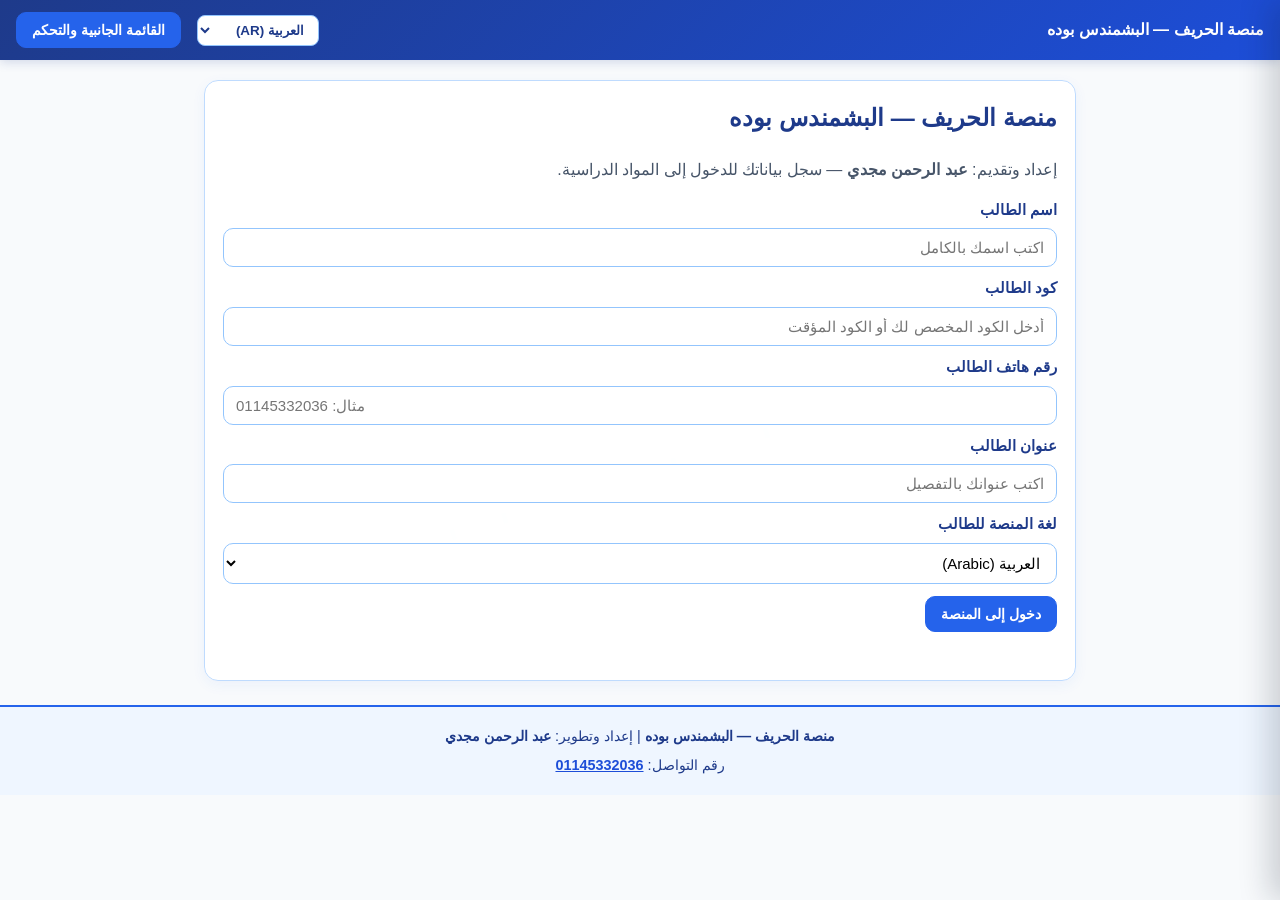
==== commit c2af5b8f: "Update index.html" ====
--- a/index.html
+++ b/index.html
@@ -39,7 +39,7 @@
     }
 
     .navbar {
-      background-color: #1e3a8a;
+      background: linear-gradient(135deg, #1e3a8a, #1d4ed8);
       color: #ffffff;
       padding: 12px 16px;
       display: flex;
@@ -48,6 +48,7 @@
       gap: 10px;
       flex-wrap: wrap;
       z-index: 20;
+      box-shadow: 0 2px 10px rgba(30, 58, 138, 0.18);
     }
 
     .nav-actions {
@@ -64,12 +65,12 @@
     }
 
     .card {
-      background-color: rgba(255, 255, 255, 0.96);
+      background-color: rgba(255, 255, 255, 0.97);
       border: 1px solid #bfdbfe;
-      border-radius: 12px;
+      border-radius: 14px;
       padding: 18px;
       margin-bottom: 16px;
-      box-shadow: 0 2px 8px rgba(37, 99, 235, 0.06);
+      box-shadow: 0 4px 14px rgba(37, 99, 235, 0.06);
     }
 
     h1, h2, h3, h4 {
@@ -82,6 +83,7 @@
       margin: 10px 0 6px;
       font-weight: bold;
       color: #1e3a8a;
+      font-size: 0.92rem;
     }
 
     input[type="text"],
@@ -95,10 +97,11 @@
       box-sizing: border-box;
       padding: 10px 12px;
       border: 1px solid #93c5fd;
-      border-radius: 8px;
-      font-size: 0.95rem;
+      border-radius: 10px;
+      font-size: 0.94rem;
       background-color: #ffffff;
       font-family: inherit;
+      transition: border-color 0.2s ease, box-shadow 0.2s ease;
     }
 
     textarea {
@@ -109,8 +112,9 @@
     input:focus,
     select:focus,
     textarea:focus {
-      outline: 2px solid #2563eb;
+      outline: none;
       border-color: #2563eb;
+      box-shadow: 0 0 0 3px rgba(37, 99, 235, 0.14);
     }
 
     .btn,
@@ -120,12 +124,13 @@
       background-color: #2563eb;
       color: #ffffff;
       border: 1px solid #2563eb;
-      border-radius: 8px;
+      border-radius: 10px;
       padding: 9px 15px;
-      font-size: 0.92rem;
+      font-size: 0.9rem;
       font-weight: bold;
       text-decoration: none;
       cursor: pointer;
+      transition: background-color 0.2s ease, transform 0.1s ease;
     }
 
     .btn:hover,
@@ -135,6 +140,12 @@
       border-color: #1d4ed8;
     }
 
+    .btn:active,
+    a.btn:active,
+    button.btn:active {
+      transform: scale(0.98);
+    }
+
     .btn-secondary {
       background-color: #3b82f6;
       border-color: #3b82f6;
@@ -152,14 +163,15 @@
 
     .btn-sm {
       padding: 7px 12px;
-      font-size: 0.85rem;
-    }
-
-    /* القائمة الجانبية */
+      font-size: 0.84rem;
+    }
+
+    /* القائمة الجانبية المرتبة */
     .drawer-backdrop {
       position: fixed;
       inset: 0;
-      background: rgba(15, 23, 42, 0.45);
+      background: rgba(15, 23, 42, 0.5);
+      backdrop-filter: blur(2px);
       z-index: 40;
     }
 
@@ -167,34 +179,90 @@
       position: fixed;
       top: 0;
       right: 0;
-      width: min(460px, 94vw);
+      width: min(470px, 95vw);
       height: 100vh;
-      background: #eff6ff;
+      background: #f8fafc;
       border-left: 2px solid #2563eb;
-      box-shadow: -8px 0 24px rgba(15, 23, 42, 0.18);
+      box-shadow: -10px 0 30px rgba(15, 23, 42, 0.2);
       padding: 16px;
       overflow-y: auto;
       z-index: 50;
       transition: transform 0.25s ease;
     }
 
+    html[dir="ltr"] .side-drawer {
+      right: auto;
+      left: 0;
+      border-left: 0;
+      border-right: 2px solid #2563eb;
+      box-shadow: 10px 0 30px rgba(15, 23, 42, 0.2);
+    }
+
     .side-drawer.closed {
       transform: translateX(100%);
     }
 
+    html[dir="ltr"] .side-drawer.closed {
+      transform: translateX(-100%);
+    }
+
+    .drawer-header {
+      background: linear-gradient(135deg, #1e3a8a, #2563eb);
+      color: #ffffff;
+      border-radius: 12px;
+      padding: 12px 14px;
+      display: flex;
+      justify-content: space-between;
+      align-items: center;
+      gap: 8px;
+      margin-bottom: 12px;
+    }
+
+    .drawer-header h3 {
+      color: #ffffff;
+      margin: 0;
+      font-size: 1rem;
+    }
+
     .drawer-tabs {
-      display: flex;
+      display: grid;
+      grid-template-columns: 1fr 1fr;
       gap: 8px;
-      margin: 12px 0;
-      flex-wrap: wrap;
+      margin: 10px 0 12px;
+    }
+
+    .drawer-tab-btn.active {
+      background-color: #1e3a8a;
+      border-color: #1e3a8a;
     }
 
     .admin-subbox {
       background-color: #ffffff;
+      border: 1px solid #dbeafe;
+      border-radius: 12px;
+      padding: 14px;
+      margin-bottom: 12px;
+      box-shadow: 0 2px 8px rgba(30, 58, 138, 0.04);
+    }
+
+    .admin-subbox h4 {
+      display: flex;
+      align-items: center;
+      justify-content: space-between;
+      font-size: 0.95rem;
+      padding-bottom: 8px;
+      border-bottom: 1px solid #eff6ff;
+      margin-bottom: 10px;
+    }
+
+    .badge-pill {
+      background-color: #eff6ff;
+      color: #1d4ed8;
       border: 1px solid #bfdbfe;
-      border-radius: 10px;
-      padding: 14px;
-      margin-top: 14px;
+      border-radius: 999px;
+      padding: 2px 9px;
+      font-size: 0.75rem;
+      font-weight: bold;
     }
 
     .admin-actions {
@@ -207,29 +275,32 @@
     .log-table-wrap {
       overflow-x: auto;
       margin-top: 12px;
+      border-radius: 10px;
+      border: 1px solid #bfdbfe;
     }
 
     table {
       width: 100%;
       border-collapse: collapse;
       background-color: #ffffff;
-      font-size: 0.85rem;
+      font-size: 0.84rem;
     }
 
     th, td {
-      border: 1px solid #bfdbfe;
-      padding: 7px 9px;
-      text-align: right;
+      border: 1px solid #dbeafe;
+      padding: 8px 9px;
+      text-align: start;
     }
 
     th {
-      background-color: #dbeafe;
+      background-color: #eff6ff;
       color: #1e3a8a;
+      font-weight: bold;
     }
 
     .msg {
       margin-top: 10px;
-      font-size: 0.9rem;
+      font-size: 0.88rem;
       font-weight: bold;
     }
 
@@ -261,8 +332,12 @@
   <div class="watermark" aria-hidden="true">عبد الرحمن مجدي</div>
 
   <header class="navbar">
-    <strong>منصة الحريف — البشمندس بوده</strong>
+    <strong id="brandTitle">منصة الحريف — البشمندس بوده</strong>
     <div class="nav-actions">
+      <select id="langSelect" aria-label="Language" style="width:auto; padding:6px 10px; border-radius:8px; font-size:0.84rem; font-weight:bold; color:#1e3a8a;">
+        <option value="ar">العربية (AR)</option>
+        <option value="en">English (EN)</option>
+      </select>
       <span id="studentBadge"></span>
       <button type="button" id="openAdminBtn" class="btn btn-secondary btn-sm">القائمة الجانبية والتحكم</button>
       <button type="button" id="logoutBtn" class="btn btn-danger btn-sm hidden">تسجيل خروج</button>
@@ -272,14 +347,14 @@
   <div id="drawerBackdrop" class="drawer-backdrop hidden"></div>
 
   <aside id="sideDrawer" class="side-drawer closed" aria-label="قائمة التحكم والطلاب المسجلين">
-    <div style="display:flex; justify-content:space-between; align-items:center; gap:8px;">
-      <h3 style="margin:0;">القائمة الجانبية</h3>
+    <div class="drawer-header">
+      <h3 id="drawerTitle">القائمة الجانبية</h3>
       <button type="button" id="closeDrawerBtn" class="btn btn-danger btn-sm">إغلاق</button>
     </div>
 
-    <!-- نافذة كود لوحة التحكم -->
+    <!-- دخول لوحة التحكم -->
     <div id="adminAuthSection" class="admin-subbox">
-      <h4>دخول لوحة التحكم</h4>
+      <h4><span>دخول لوحة التحكم</span><span class="badge-pill">Admin</span></h4>
       <label for="adminCodeInput">أدخل كود الأدمن</label>
       <input type="password" id="adminCodeInput" placeholder="اكتب كود التحكم">
       <div class="admin-actions">
@@ -291,21 +366,21 @@
     <!-- محتوى لوحة التحكم والصفحة الجانبية للمسجلين -->
     <div id="adminDashboardSection" class="hidden">
       <div class="drawer-tabs">
-        <button type="button" id="tabManageBtn" class="btn btn-sm">إدارة المحتوى والاختبارات</button>
-        <button type="button" id="tabRegisteredBtn" class="btn btn-secondary btn-sm">الطلاب المسجلون</button>
+        <button type="button" id="tabManageBtn" class="btn btn-sm drawer-tab-btn active">إدارة المحتوى والاختبارات</button>
+        <button type="button" id="tabRegisteredBtn" class="btn btn-secondary btn-sm drawer-tab-btn">الطلاب المسجلون</button>
+      </div>
+
+      <div class="admin-actions" style="margin-top:0; margin-bottom:10px;">
+        <button type="button" id="exportCodesBtn" class="btn btn-secondary btn-sm">تصدير 20,000 كود TXT</button>
         <button type="button" id="lockAdminBtn" class="btn btn-danger btn-sm">قفل اللوحة</button>
       </div>
       <div id="adminDashboardMsg" class="msg"></div>
 
       <!-- تبويب 1: إدارة المحتوى والاختبارات -->
       <div id="manageTabPanel">
-        <div class="admin-actions">
-          <button type="button" id="exportCodesBtn" class="btn btn-secondary btn-sm">تصدير 20,000 كود TXT</button>
-        </div>
-
-        <!-- 1. رفع درس جديد بعدة روابط فيديو -->
+        <!-- 1. رفع درس جديد أو إضافة رابط لدرس -->
         <div class="admin-subbox">
-          <h4>رفع درس جديد (يدعم أكثر من رابط فيديو)</h4>
+          <h4><span>الدروس والفيديوهات</span><span class="badge-pill">Multi-Link</span></h4>
           <label for="uploadCourseSelect">اختر المادة الدراسية</label>
           <select id="uploadCourseSelect">
             <option value="1">مبادئ القانون</option>
@@ -315,24 +390,24 @@
             <option value="5">مبادئ إدارة الأعمال</option>
           </select>
 
-          <label for="lessonTitleInput">عنوان الدرس</label>
-          <input type="text" id="lessonTitleInput" placeholder="مثال: الدرس الرابع — تطبيقات عملية">
+          <label for="lessonTitleInput">عنوان الدرس (اكتب نفس العنوان لإضافة لينك لنفس الدرس)</label>
+          <input type="text" id="lessonTitleInput" placeholder="مثال: الدرس الأول: التخطيط وتحديد الأهداف">
 
           <label for="lessonSummaryInput">ملخص الدرس</label>
           <textarea id="lessonSummaryInput" placeholder="اكتب ملخصاً مختصراً للدرس..."></textarea>
 
           <label for="lessonYoutubeInput">روابط أو معرفات فيديوهات يوتيوب (افصل بفاصلة أو سطر جديد)</label>
-          <textarea id="lessonYoutubeInput" placeholder="مثال:&#10;https://youtu.be/VIDEO_ID_1&#10;https://youtu.be/VIDEO_ID_2"></textarea>
+          <textarea id="lessonYoutubeInput" placeholder="https://youtu.be/VIDEO_ID_1&#10;https://youtu.be/VIDEO_ID_2"></textarea>
 
           <div class="admin-actions">
-            <button type="button" id="publishLessonBtn" class="btn btn-sm">رفع الدرس إلى قاعدة البيانات</button>
+            <button type="button" id="publishLessonBtn" class="btn btn-sm">حفظ الدرس / إضافة اللينك</button>
           </div>
           <div id="lessonUploadMsg" class="msg"></div>
         </div>
 
-        <!-- 2. رفع / إضافة كتاب أو ملف للمادة -->
+        <!-- 2. رفع / إضافة كتاب أو ملف -->
         <div class="admin-subbox">
-          <h4>إضافة كتاب أو ملف (من مجلد books أو رابط أو ملف محلي)</h4>
+          <h4><span>الكتب والملفات</span><span class="badge-pill">PDF / Files</span></h4>
           <label for="bookCourseSelect">اختر المادة الدراسية</label>
           <select id="bookCourseSelect">
             <option value="1">مبادئ القانون</option>
@@ -348,7 +423,7 @@
           <label for="bookUrlInput">مسار أو رابط الملف (مثال: books/accounting.pdf)</label>
           <input type="text" id="bookUrlInput" placeholder="books/file.pdf أو رابط مباشر">
 
-          <label for="bookFileInput">أو اختر ملفاً من جهازك (PDF أو مستند)</label>
+          <label for="bookFileInput">أو اختر ملفاً من جهازك</label>
           <input type="file" id="bookFileInput" accept=".pdf,.doc,.docx,.ppt,.pptx,.txt,.zip">
 
           <div class="admin-actions">
@@ -357,9 +432,9 @@
           <div id="bookUploadMsg" class="msg"></div>
         </div>
 
-        <!-- 3. إنشاء ورفع اختبار (بابل شيت + مقالي) -->
+        <!-- 3. إنشاء ورفع اختبار بمؤقت زمني -->
         <div class="admin-subbox">
-          <h4>إنشاء ورفع اختبار (بابل شيت / مقالي)</h4>
+          <h4><span>إنشاء اختبار بمؤقت</span><span class="badge-pill">Timer + Single Attempt</span></h4>
           <label for="quizCourseSelect">اختر المادة الدراسية</label>
           <select id="quizCourseSelect">
             <option value="1">مبادئ القانون</option>
@@ -369,6 +444,9 @@
             <option value="5">مبادئ إدارة الأعمال</option>
           </select>
 
+          <label for="quizDurationInput">مدة الاختبار بالدقائق (مثال: 15)</label>
+          <input type="number" id="quizDurationInput" min="1" max="300" value="15">
+
           <label for="quizTypeSelect">نوع السؤال</label>
           <select id="quizTypeSelect">
             <option value="mcq">بابل شيت (اختيار من متعدد)</option>
@@ -376,7 +454,7 @@
           </select>
 
           <label for="quizTitleInput">عنوان الاختبار</label>
-          <input type="text" id="quizTitleInput" placeholder="مثال: اختبار شامل — الوحدة الأولى">
+          <input type="text" id="quizTitleInput" placeholder="مثال: اختبار على المحاضرة الأولى">
 
           <label for="quizQuestionInput">نص السؤال</label>
           <input type="text" id="quizQuestionInput" placeholder="اكتب نص السؤال هنا...">
@@ -386,7 +464,7 @@
 
           <div id="mcqFieldsBox">
             <label for="quizOptionsInput">الاختيارات (افصل بينها بفاصلة عادية أو عربية)</label>
-            <input type="text" id="quizOptionsInput" placeholder="مثال: الاختيار الأول، الاختيار الثاني، الاختيار الثالث">
+            <input type="text" id="quizOptionsInput" placeholder="اختيار 1، اختيار 2، اختيار 3، اختيار 4">
 
             <label for="quizCorrectIndexInput">رقم الإجابة الصحيحة (يبدأ من 1)</label>
             <input type="number" id="quizCorrectIndexInput" min="1" value="1">
@@ -405,7 +483,7 @@
 
         <!-- 4. إدارة الكود المؤقت -->
         <div class="admin-subbox">
-          <h4>إدارة الكود المؤقت</h4>
+          <h4><span>إدارة الكود المؤقت</span><span class="badge-pill">Temp Code</span></h4>
           <label for="tempCodeHoursInput">مدة الصلاحية بالساعات</label>
           <input type="number" id="tempCodeHoursInput" min="1" max="720" value="24">
 
@@ -417,10 +495,10 @@
         </div>
       </div>
 
-      <!-- تبويب 2: الصفحة الجانبية للناس اللي سجلت -->
+      <!-- تبويب 2: الصفحة الجانبية للطلاب المسجلين -->
       <div id="registeredTabPanel" class="hidden">
         <div class="admin-subbox">
-          <h4>الطلاب المسجلون في المنصة</h4>
+          <h4><span>الطلاب المسجلون في المنصة</span><span class="badge-pill">Logs</span></h4>
           <p id="studentsCountText" style="margin:6px 0 0; color:#1e3a8a;"></p>
           <div class="admin-actions">
             <button type="button" id="exportLogBtn" class="btn btn-sm">تصدير سجل الطلاب JSON</button>
@@ -449,24 +527,30 @@
   <main class="container">
     <!-- شاشة تسجيل الدخول -->
     <section id="loginSection" class="card">
-      <h1>منصة الحريف — البشمندس بوده</h1>
-      <p>إعداد وتقديم: <strong>عبد الرحمن مجدي</strong> — سجل بياناتك للدخول إلى المواد الدراسية.</p>
+      <h1 id="loginHeading">منصة الحريف — البشمندس بوده</h1>
+      <p id="loginSubtitle">إعداد وتقديم: <strong>عبد الرحمن مجدي</strong> — سجل بياناتك للدخول إلى المواد الدراسية.</p>
 
       <form id="loginForm">
-        <label for="studentNameInput">اسم الطالب</label>
+        <label id="lblStudentName" for="studentNameInput">اسم الطالب</label>
         <input type="text" id="studentNameInput" placeholder="اكتب اسمك بالكامل" required>
 
-        <label for="studentCodeInput">كود الطالب</label>
+        <label id="lblStudentCode" for="studentCodeInput">كود الطالب</label>
         <input type="text" id="studentCodeInput" placeholder="أدخل الكود المخصص لك أو الكود المؤقت" required>
 
-        <label for="studentPhoneInput">رقم هاتف الطالب</label>
+        <label id="lblStudentPhone" for="studentPhoneInput">رقم هاتف الطالب</label>
         <input type="tel" id="studentPhoneInput" placeholder="مثال: 01145332036" required>
 
-        <label for="studentAddressInput">عنوان الطالب</label>
+        <label id="lblStudentAddress" for="studentAddressInput">عنوان الطالب</label>
         <input type="text" id="studentAddressInput" placeholder="اكتب عنوانك بالتفصيل" required>
 
+        <label id="lblStudentLang" for="studentLangSelect">لغة المنصة للطالب / Student Language</label>
+        <select id="studentLangSelect">
+          <option value="ar">العربية (Arabic)</option>
+          <option value="en">الإنجليزية (English)</option>
+        </select>
+
         <div class="admin-actions">
-          <button type="submit" class="btn">دخول إلى المنصة</button>
+          <button type="submit" id="loginSubmitBtn" class="btn">دخول إلى المنصة</button>
         </div>
         <div id="loginMsg" class="msg"></div>
       </form>
@@ -475,38 +559,38 @@
     <!-- شاشة الكورسات الخمسة -->
     <section id="coursesSection" class="hidden">
       <div class="card">
-        <h1>منصة الحريف — البشمندس بوده</h1>
+        <h1 id="coursesHeading">منصة الحريف — البشمندس بوده</h1>
         <p id="welcomeText"></p>
       </div>
 
       <div class="card">
-        <h2>مبادئ القانون</h2>
-        <p>شرح مبسط للقواعد القانونية الأساسية وتطبيقاتها العملية.</p>
-        <a href="course.html?id=1" class="btn">دخول الكورس</a>
+        <h2 id="c1Title">مبادئ القانون</h2>
+        <p id="c1Desc">شرح مبسط للقواعد القانونية الأساسية وتطبيقاتها العملية.</p>
+        <a href="course.html?id=1" class="btn enter-course-btn">دخول الكورس</a>
       </div>
 
       <div class="card">
-        <h2>مبادئ الاقتصاد</h2>
-        <p>فهم أساسيات العرض والطلب والنشاط الاقتصادي والموارد.</p>
-        <a href="course.html?id=2" class="btn">دخول الكورس</a>
+        <h2 id="c2Title">مبادئ الاقتصاد</h2>
+        <p id="c2Desc">فهم أساسيات العرض والطلب والنشاط الاقتصادي والموارد.</p>
+        <a href="course.html?id=2" class="btn enter-course-btn">دخول الكورس</a>
       </div>
 
       <div class="card">
-        <h2>لغة أجنبية</h2>
-        <p>تطوير المفردات والقواعد الأساسية ومهارات القراءة والفهم.</p>
-        <a href="course.html?id=3" class="btn">دخول الكورس</a>
+        <h2 id="c3Title">لغة أجنبية</h2>
+        <p id="c3Desc">تطوير المفردات والقواعد الأساسية ومهارات القراءة والفهم.</p>
+        <a href="course.html?id=3" class="btn enter-course-btn">دخول الكورس</a>
       </div>
 
       <div class="card">
-        <h2>مبادئ المحاسبة المالية</h2>
-        <p>أسس التسجيل المحاسبي وإعداد القوائم المالية خطوة بخطوة.</p>
-        <a href="course.html?id=4" class="btn">دخول الكورس</a>
+        <h2 id="c4Title">مبادئ المحاسبة المالية</h2>
+        <p id="c4Desc">أسس التسجيل المحاسبي وإعداد القوائم المالية خطوة بخطوة.</p>
+        <a href="course.html?id=4" class="btn enter-course-btn">دخول الكورس</a>
       </div>
 
       <div class="card">
-        <h2>مبادئ إدارة الأعمال</h2>
-        <p>التعرف على وظائف الإدارة والتخطيط والتنظيم والقيادة والرقابة.</p>
-        <a href="course.html?id=5" class="btn">دخول الكورس</a>
+        <h2 id="c5Title">مبادئ إدارة الأعمال</h2>
+        <p id="c5Desc">التعرف على وظائف الإدارة والتخطيط والتنظيم والقيادة والرقابة.</p>
+        <a href="course.html?id=5" class="btn enter-course-btn">دخول الكورس</a>
       </div>
     </section>
   </main>
@@ -521,11 +605,113 @@
     const SYNC_NODE = "al7ref_platform_state";
     const COURSES_CACHE_KEY = "al7refCoursesDataCache";
     const TEMP_CODE_CACHE_KEY = "al7refTempAccessCode";
+    const STUDENT_LANG_KEY = "al7refStudentLang";
 
     const ADMIN_CODE = "M2601820";
     const ADMIN_SESSION_KEY = "eduPlatformAdminUnlocked";
     const STUDENTS_LOG_KEY = "eduPlatformStudentsLog";
     const TOTAL_CODES = 20000;
+
+    const UI_TEXT = {
+      ar: {
+        dir: "rtl",
+        lang: "ar",
+        brand: "منصة الحريف — البشمندس بوده",
+        openAdmin: "القائمة الجانبية والتحكم",
+        logout: "تسجيل خروج",
+        loginHeading: "منصة الحريف — البشمندس بوده",
+        loginSubtitle: "إعداد وتقديم: <strong>عبد الرحمن مجدي</strong> — سجل بياناتك للدخول إلى المواد الدراسية.",
+        lblName: "اسم الطالب",
+        phName: "اكتب اسمك بالكامل",
+        lblCode: "كود الطالب",
+        phCode: "أدخل الكود المخصص لك أو الكود المؤقت",
+        lblPhone: "رقم هاتف الطالب",
+        phPhone: "مثال: 01145332036",
+        lblAddress: "عنوان الطالب",
+        phAddress: "اكتب عنوانك بالتفصيل",
+        lblLang: "لغة المنصة للطالب",
+        loginBtn: "دخول إلى المنصة",
+        enterCourse: "دخول الكورس",
+        c1: ["مبادئ القانون", "شرح مبسط للقواعد القانونية الأساسية وتطبيقاتها العملية."],
+        c2: ["مبادئ الاقتصاد", "فهم أساسيات العرض والطلب والنشاط الاقتصادي والموارد."],
+        c3: ["لغة أجنبية", "تطوير المفردات والقواعد الأساسية ومهارات القراءة والفهم."],
+        c4: ["مبادئ المحاسبة المالية", "أسس التسجيل المحاسبي وإعداد القوائم المالية خطوة بخطوة."],
+        c5: ["مبادئ إدارة الأعمال", "التعرف على وظائف الإدارة والتخطيط والتنظيم والقيادة والرقابة."]
+      },
+      en: {
+        dir: "ltr",
+        lang: "en",
+        brand: "Al-Hareef Platform — Eng. Bouda",
+        openAdmin: "Side Panel & Admin",
+        logout: "Logout",
+        loginHeading: "Al-Hareef Platform — Eng. Bouda",
+        loginSubtitle: "Created by: <strong>Abdelrahman Magdy</strong> — Enter your details to access your courses.",
+        lblName: "Student Name",
+        phName: "Enter your full name",
+        lblCode: "Student Code",
+        phCode: "Enter your assigned or temporary code",
+        lblPhone: "Phone Number",
+        phPhone: "e.g. 01145332036",
+        lblAddress: "Address",
+        phAddress: "Enter your address",
+        lblLang: "Student Platform Language",
+        loginBtn: "Enter Platform",
+        enterCourse: "Open Course",
+        c1: ["Principles of Law", "Clear explanation of core legal rules and practical applications."],
+        c2: ["Principles of Economics", "Understanding supply, demand, scarcity, and market activity."],
+        c3: ["Foreign Language", "Building vocabulary, core grammar, reading, and comprehension skills."],
+        c4: ["Principles of Financial Accounting", "Accounting cycle basics, journal entries, and financial statements."],
+        c5: ["Principles of Business Management", "Planning, organizing, leading, and controlling in organizations."]
+      }
+    };
+
+    function getStudentLang() {
+      const saved = sessionStorage.getItem(STUDENT_LANG_KEY) || localStorage.getItem(STUDENT_LANG_KEY);
+      return saved === "en" ? "en" : "ar";
+    }
+
+    function applyStudentLanguage(lang) {
+      const cleanLang = lang === "en" ? "en" : "ar";
+      const t = UI_TEXT[cleanLang];
+      document.documentElement.lang = t.lang;
+      document.documentElement.dir = t.dir;
+
+      document.getElementById("brandTitle").textContent = t.brand;
+      document.getElementById("openAdminBtn").textContent = t.openAdmin;
+      document.getElementById("logoutBtn").textContent = t.logout;
+      document.getElementById("loginHeading").textContent = t.loginHeading;
+      document.getElementById("loginSubtitle").innerHTML = t.loginSubtitle;
+      document.getElementById("lblStudentName").textContent = t.lblName;
+      document.getElementById("studentNameInput").placeholder = t.phName;
+      document.getElementById("lblStudentCode").textContent = t.lblCode;
+      document.getElementById("studentCodeInput").placeholder = t.phCode;
+      document.getElementById("lblStudentPhone").textContent = t.lblPhone;
+      document.getElementById("studentPhoneInput").placeholder = t.phPhone;
+      document.getElementById("lblStudentAddress").textContent = t.lblAddress;
+      document.getElementById("studentAddressInput").placeholder = t.phAddress;
+      document.getElementById("lblStudentLang").textContent = t.lblLang;
+      document.getElementById("loginSubmitBtn").textContent = t.loginBtn;
+      document.getElementById("coursesHeading").textContent = t.loginHeading;
+
+      const courseMap = [
+        ["c1Title", "c1Desc", t.c1],
+        ["c2Title", "c2Desc", t.c2],
+        ["c3Title", "c3Desc", t.c3],
+        ["c4Title", "c4Desc", t.c4],
+        ["c5Title", "c5Desc", t.c5]
+      ];
+      courseMap.forEach(([titleId, descId, pair]) => {
+        document.getElementById(titleId).textContent = pair[0];
+        document.getElementById(descId).textContent = pair[1];
+      });
+
+      document.querySelectorAll(".enter-course-btn").forEach((btn) => {
+        btn.textContent = t.enterCourse;
+      });
+
+      document.getElementById("langSelect").value = cleanLang;
+      document.getElementById("studentLangSelect").value = cleanLang;
+    }
 
     const ALPHABET = "ABCDEFGHJKLMNPQRSTUVWXYZabcdefghijkmnpqrstuvwxyz23456789";
     const SYMBOLS = "#@%$!*-_";
@@ -601,6 +787,7 @@
       "1": {
         title: "مبادئ القانون",
         description: "مدخل إلى القاعدة القانونية، مصادر القانون، وتطبيقاته الأساسية في الحياة العملية.",
+        quizDurationMinutes: 15,
         lessons: [
           { title: "الدرس الأول: مفهوم القاعدة القانونية وخصائصها", summary: "الفرق بين القاعدة القانونية والقواعد الأخلاقية والاجتماعية.", youtubeUrls: [] },
           { title: "الدرس الثاني: مصادر القانون وتدرجها", summary: "التشريع، العرف، ومبادئ الشريعة والقانون.", youtubeUrls: [] },
@@ -612,6 +799,7 @@
       "2": {
         title: "مبادئ الاقتصاد",
         description: "فهم المشكلة الاقتصادية، ندرة الموارد، وآليات السوق والعرض والطلب.",
+        quizDurationMinutes: 15,
         lessons: [
           { title: "الدرس الأول: المشكلة الاقتصادية والندرة", summary: "اختيار البدائل وتكلفة الفرصة البديلة وإنتاجية الموارد.", youtubeUrls: [] },
           { title: "الدرس الثاني: الطلب والعرض وتوازن السوق", summary: "العلاقة بين السعر والكمية المطلوبة والمعروضة.", youtubeUrls: [] },
@@ -623,6 +811,7 @@
       "3": {
         title: "لغة أجنبية",
         description: "تنمية الحصيلة اللغوية، القواعد الأساسية، وفهم النصوص والتواصل.",
+        quizDurationMinutes: 15,
         lessons: [
           { title: "الدرس الأول: المفردات الأساسية والمصطلحات", summary: "الكلمات الأكثر استخداماً في القراءة والمحادثة اليومية.", youtubeUrls: [] },
           { title: "الدرس الثاني: الأزمنة وتركيب الجملة", summary: "بناء الجمل الصحيحة في المضارع والماضي والمستقبل.", youtubeUrls: [] },
@@ -634,6 +823,7 @@
       "4": {
         title: "مبادئ المحاسبة المالية",
         description: "أسس الدورة المحاسبية، قيود اليومية، إعداد ميزان المراجعة والقوائم المالية.",
+        quizDurationMinutes: 15,
         lessons: [
           { title: "الدرس الأول: المعادلة المحاسبية والحسابات", summary: "الأصول = الخصوم + حقوق الملكية، وتأثير العمليات المالية.", youtubeUrls: [] },
           { title: "الدرس الثاني: دفتر اليومية ودفتر الأستاذ", summary: "تسجيل القيود المحاسبية والترحيل إلى الحسابات المختصة.", youtubeUrls: [] },
@@ -645,6 +835,7 @@
       "5": {
         title: "مبادئ إدارة الأعمال",
         description: "دراسة وظائف الإدارة الحديثة واتخاذ القرار وتنظيم فرق العمل وتحقيق الأهداف.",
+        quizDurationMinutes: 15,
         lessons: [
           { title: "الدرس الأول: التخطيط وتحديد الأهداف", summary: "وضع الخطط قصيرة وطويلة المدى وتحديد الأولويات.", youtubeUrls: [] },
           { title: "الدرس الثاني: التنظيم وتوزيع المسؤوليات", summary: "الهياكل التنظيمية وتفويض الصلاحيات وتنسيق الأقسام.", youtubeUrls: [] },
@@ -680,6 +871,9 @@
         if (incoming && typeof incoming === "object") {
           if (incoming.title) base[courseId].title = incoming.title;
           if (incoming.description) base[courseId].description = incoming.description;
+          if (Number(incoming.quizDurationMinutes) > 0) {
+            base[courseId].quizDurationMinutes = Number(incoming.quizDurationMinutes);
+          }
           if (Array.isArray(incoming.lessons)) {
             base[courseId].lessons = incoming.lessons.map(normalizeLesson);
           }
@@ -697,6 +891,8 @@
       if (cached) COURSES_DATA = normalizeCoursesData(JSON.parse(cached));
     } catch (e) {}
 
+    const langSelect = document.getElementById("langSelect");
+    const studentLangSelect = document.getElementById("studentLangSelect");
     const loginSection = document.getElementById("loginSection");
     const coursesSection = document.getElementById("coursesSection");
     const loginForm = document.getElementById("loginForm");
@@ -747,6 +943,7 @@
     const bookUploadMsg = document.getElementById("bookUploadMsg");
 
     const quizCourseSelect = document.getElementById("quizCourseSelect");
+    const quizDurationInput = document.getElementById("quizDurationInput");
     const quizTypeSelect = document.getElementById("quizTypeSelect");
     const quizTitleInput = document.getElementById("quizTitleInput");
     const quizQuestionInput = document.getElementById("quizQuestionInput");
@@ -780,6 +977,8 @@
       const isRegistered = tab === "registered";
       manageTabPanel.classList.toggle("hidden", isRegistered);
       registeredTabPanel.classList.toggle("hidden", !isRegistered);
+      tabManageBtn.classList.toggle("active", !isRegistered);
+      tabRegisteredBtn.classList.toggle("active", isRegistered);
       if (isRegistered) {
         renderStudentsLog();
       }
@@ -791,7 +990,7 @@
         if (!res.ok) return null;
         return await res.json();
       } catch (err) {
-        console.warn("تعذر جلب البيانات من Firebase، سيتم الاعتماد على التخزين المحلي:", err);
+        console.warn("تعذر جلب البيانات من Firebase:", err);
         return null;
       }
     }
@@ -878,31 +1077,18 @@
 
       list.forEach((entry, idx) => {
         const tr = document.createElement("tr");
-
-        const numTd = document.createElement("td");
-        numTd.textContent = String(idx + 1);
-
-        const nameTd = document.createElement("td");
-        nameTd.textContent = entry.name || "";
-
-        const codeTd = document.createElement("td");
-        codeTd.textContent = entry.code || "";
-
-        const phoneTd = document.createElement("td");
-        phoneTd.textContent = entry.phone || "";
-
-        const addressTd = document.createElement("td");
-        addressTd.textContent = entry.address || "";
-
-        const timeTd = document.createElement("td");
-        timeTd.textContent = entry.time || "";
-
-        tr.appendChild(numTd);
-        tr.appendChild(nameTd);
-        tr.appendChild(codeTd);
-        tr.appendChild(phoneTd);
-        tr.appendChild(addressTd);
-        tr.appendChild(timeTd);
+        [
+          String(idx + 1),
+          entry.name || "",
+          entry.code || "",
+          entry.phone || "",
+          entry.address || "",
+          entry.time || ""
+        ].forEach((val) => {
+          const td = document.createElement("td");
+          td.textContent = val;
+          tr.appendChild(td);
+        });
         studentsLogBody.appendChild(tr);
       });
     }
@@ -921,6 +1107,9 @@
     }
 
     function renderHomeState() {
+      const lang = getStudentLang();
+      applyStudentLanguage(lang);
+
       localStorage.removeItem("studentAccess");
       localStorage.removeItem("studentName");
       localStorage.removeItem("studentCode");
@@ -937,11 +1126,11 @@
         loginSection.classList.add("hidden");
         coursesSection.classList.remove("hidden");
         logoutBtn.classList.remove("hidden");
-        studentBadge.textContent = "أهلاً، " + name;
+        studentBadge.textContent = lang === "en" ? ("Hi, " + name) : ("أهلاً، " + name);
         welcomeText.textContent =
-          "إعداد وتقديم: عبد الرحمن مجدي — أهلاً بك يا " + name +
-          (phone ? " | هاتف: " + phone : "") +
-          (address ? " | العنوان: " + address : "");
+          (lang === "en" ? "Welcome, " : "أهلاً بك يا ") + name +
+          (phone ? (" | " + (lang === "en" ? "Phone: " : "هاتف: ") + phone) : "") +
+          (address ? (" | " + (lang === "en" ? "Address: " : "العنوان: ") + address) : "");
       } else {
         loginSection.classList.remove("hidden");
         coursesSection.classList.add("hidden");
@@ -952,6 +1141,18 @@
       refreshAdminView();
     }
 
+    langSelect.addEventListener("change", function () {
+      sessionStorage.setItem(STUDENT_LANG_KEY, langSelect.value);
+      localStorage.setItem(STUDENT_LANG_KEY, langSelect.value);
+      renderHomeState();
+    });
+
+    studentLangSelect.addEventListener("change", function () {
+      sessionStorage.setItem(STUDENT_LANG_KEY, studentLangSelect.value);
+      localStorage.setItem(STUDENT_LANG_KEY, studentLangSelect.value);
+      applyStudentLanguage(studentLangSelect.value);
+    });
+
     quizTypeSelect.addEventListener("change", function () {
       const isEssay = quizTypeSelect.value === "essay";
       mcqFieldsBox.classList.toggle("hidden", isEssay);
@@ -971,11 +1172,25 @@
       }
 
       COURSES_DATA = normalizeCoursesData(COURSES_DATA);
-      COURSES_DATA[courseId].lessons.push({
-        title: title,
-        summary: summary || "درس مضاف من لوحة التحكم.",
-        youtubeUrls: youtubeUrls
-      });
+      const targetLessons = COURSES_DATA[courseId].lessons;
+      const existingIndex = targetLessons.findIndex(
+        (item) => (item.title || "").trim().toLowerCase() === title.toLowerCase()
+      );
+
+      if (existingIndex !== -1) {
+        const currentLesson = normalizeLesson(targetLessons[existingIndex]);
+        targetLessons[existingIndex] = {
+          title: currentLesson.title,
+          summary: summary || currentLesson.summary,
+          youtubeUrls: Array.from(new Set([...currentLesson.youtubeUrls, ...youtubeUrls]))
+        };
+      } else {
+        targetLessons.push({
+          title: title,
+          summary: summary || "درس مضاف من لوحة التحكم.",
+          youtubeUrls: youtubeUrls
+        });
+      }
 
       const saved = await persistCoursesData();
       lessonTitleInput.value = "";
@@ -983,8 +1198,8 @@
       lessonYoutubeInput.value = "";
       lessonUploadMsg.className = saved ? "msg info" : "msg error";
       lessonUploadMsg.textContent = saved
-        ? "تم رفع الدرس وروابط الفيديو وحفظها على Firebase بنجاح."
-        : "تم الحفظ محلياً، لكن تعذر الاتصال بـ Firebase.";
+        ? "تم حفظ الدرس / إضافة الروابط بنجاح."
+        : "تم الحفظ محلياً، وتعذر الاتصال بـ Firebase.";
     });
 
     publishBookBtn.addEventListener("click", async function () {
@@ -1008,7 +1223,7 @@
 
       if (!finalTitle || !fileUrl) {
         bookUploadMsg.className = "msg error";
-        bookUploadMsg.textContent = "أدخل اسم الملف ومسار/رابط الملف أو اختر ملفاً من جهازك.";
+        bookUploadMsg.textContent = "أدخل اسم الملف ومسار/رابط الملف أو اختر ملفاً.";
         return;
       }
 
@@ -1026,12 +1241,13 @@
       bookFileInput.value = "";
       bookUploadMsg.className = saved ? "msg info" : "msg error";
       bookUploadMsg.textContent = saved
-        ? "تم حفظ الملف وإضافته للمادة بنجاح."
-        : "تم الحفظ محلياً؛ لو حجم الملف كبير يُفضّل رفعه داخل مجلد books في GitHub وربط مساره.";
+        ? "تم حفظ الكتاب / الملف بنجاح."
+        : "تم الحفظ محلياً، وتعذر الاتصال بـ Firebase.";
     });
 
     publishQuizBtn.addEventListener("click", async function () {
       const courseId = quizCourseSelect.value;
+      const durationMinutes = Math.max(1, Math.min(300, Number(quizDurationInput.value) || 15));
       const type = quizTypeSelect.value === "essay" ? "essay" : "mcq";
       const title = quizTitleInput.value.trim() || "اختبار المادة";
       const question = quizQuestionInput.value.trim();
@@ -1044,6 +1260,7 @@
       }
 
       COURSES_DATA = normalizeCoursesData(COURSES_DATA);
+      COURSES_DATA[courseId].quizDurationMinutes = durationMinutes;
       if (!Array.isArray(COURSES_DATA[courseId].quizzes)) {
         COURSES_DATA[courseId].quizzes = [];
       }
@@ -1057,10 +1274,9 @@
 
         if (options.length < 2) {
           quizUploadMsg.className = "msg error";
-          quizUploadMsg.textContent = "اكتب اختيارين على الأقل مفصولين بفاصلة لسؤال البابل شيت.";
+          quizUploadMsg.textContent = "اكتب اختيارين على الأقل مفصولين بفاصلة.";
           return;
         }
-
         if (correctIndex < 0 || correctIndex >= options.length) {
           quizUploadMsg.className = "msg error";
           quizUploadMsg.textContent = "رقم الإجابة الصحيحة خارج نطاق الاختيارات.";
@@ -1095,8 +1311,8 @@
       quizModelAnswerInput.value = "";
       quizUploadMsg.className = saved ? "msg info" : "msg error";
       quizUploadMsg.textContent = saved
-        ? "تم رفع السؤال وحفظه في Firebase بنجاح."
-        : "تم الحفظ محلياً، لكن تعذر الاتصال بـ Firebase.";
+        ? `تم حفظ السؤال وتحديث مدة الاختبار (${durationMinutes} دقيقة) بنجاح.`
+        : "تم الحفظ محلياً، وتعذر الاتصال بـ Firebase.";
     });
 
     generateTempCodeBtn.addEventListener("click", async function () {
@@ -1126,28 +1342,13 @@
       const code = studentCodeInput.value.trim();
       const phone = studentPhoneInput.value.trim();
       const address = studentAddressInput.value.trim();
-
-      if (!name) {
+      const lang = studentLangSelect.value === "en" ? "en" : "ar";
+
+      if (!name || !isValidCode(code) || !isValidPhone(phone) || !address) {
         loginMsg.className = "msg error";
-        loginMsg.textContent = "من فضلك أدخل اسم الطالب.";
-        return;
-      }
-
-      if (!isValidCode(code)) {
-        loginMsg.className = "msg error";
-        loginMsg.textContent = "كود الطالب غير صحيح أو منتهي الصلاحية.";
-        return;
-      }
-
-      if (!isValidPhone(phone)) {
-        loginMsg.className = "msg error";
-        loginMsg.textContent = "من فضلك أدخل رقم هاتف صحيح للطالب.";
-        return;
-      }
-
-      if (!address) {
-        loginMsg.className = "msg error";
-        loginMsg.textContent = "من فضلك أدخل عنوان الطالب.";
+        loginMsg.textContent = lang === "en"
+          ? "Please check your name, valid code, phone number, and address."
+          : "تأكد من صحة الاسم، كود الطالب، رقم الهاتف، والعنوان.";
         return;
       }
 
@@ -1156,13 +1357,16 @@
       sessionStorage.setItem("studentPhone", phone);
       sessionStorage.setItem("studentAddress", address);
       sessionStorage.setItem("studentAccess", "granted");
+      sessionStorage.setItem(STUDENT_LANG_KEY, lang);
+      localStorage.setItem(STUDENT_LANG_KEY, lang);
 
       const log = loadStudentsLog();
       log.push({
-        name: name,
-        code: code,
-        phone: phone,
-        address: address,
+        name,
+        code,
+        phone,
+        address,
+        lang,
         time: new Date().toLocaleString("ar-EG")
       });
       saveStudentsLog(log);
@@ -1174,12 +1378,8 @@
     openAdminBtn.addEventListener("click", openDrawer);
     closeDrawerBtn.addEventListener("click", closeDrawer);
     drawerBackdrop.addEventListener("click", closeDrawer);
-    tabManageBtn.addEventListener("click", function () {
-      switchDrawerTab("manage");
-    });
-    tabRegisteredBtn.addEventListener("click", function () {
-      switchDrawerTab("registered");
-    });
+    tabManageBtn.addEventListener("click", () => switchDrawerTab("manage"));
+    tabRegisteredBtn.addEventListener("click", () => switchDrawerTab("registered"));
 
     verifyAdminBtn.addEventListener("click", function () {
       if (adminCodeInput.value.trim() === ADMIN_CODE) {
